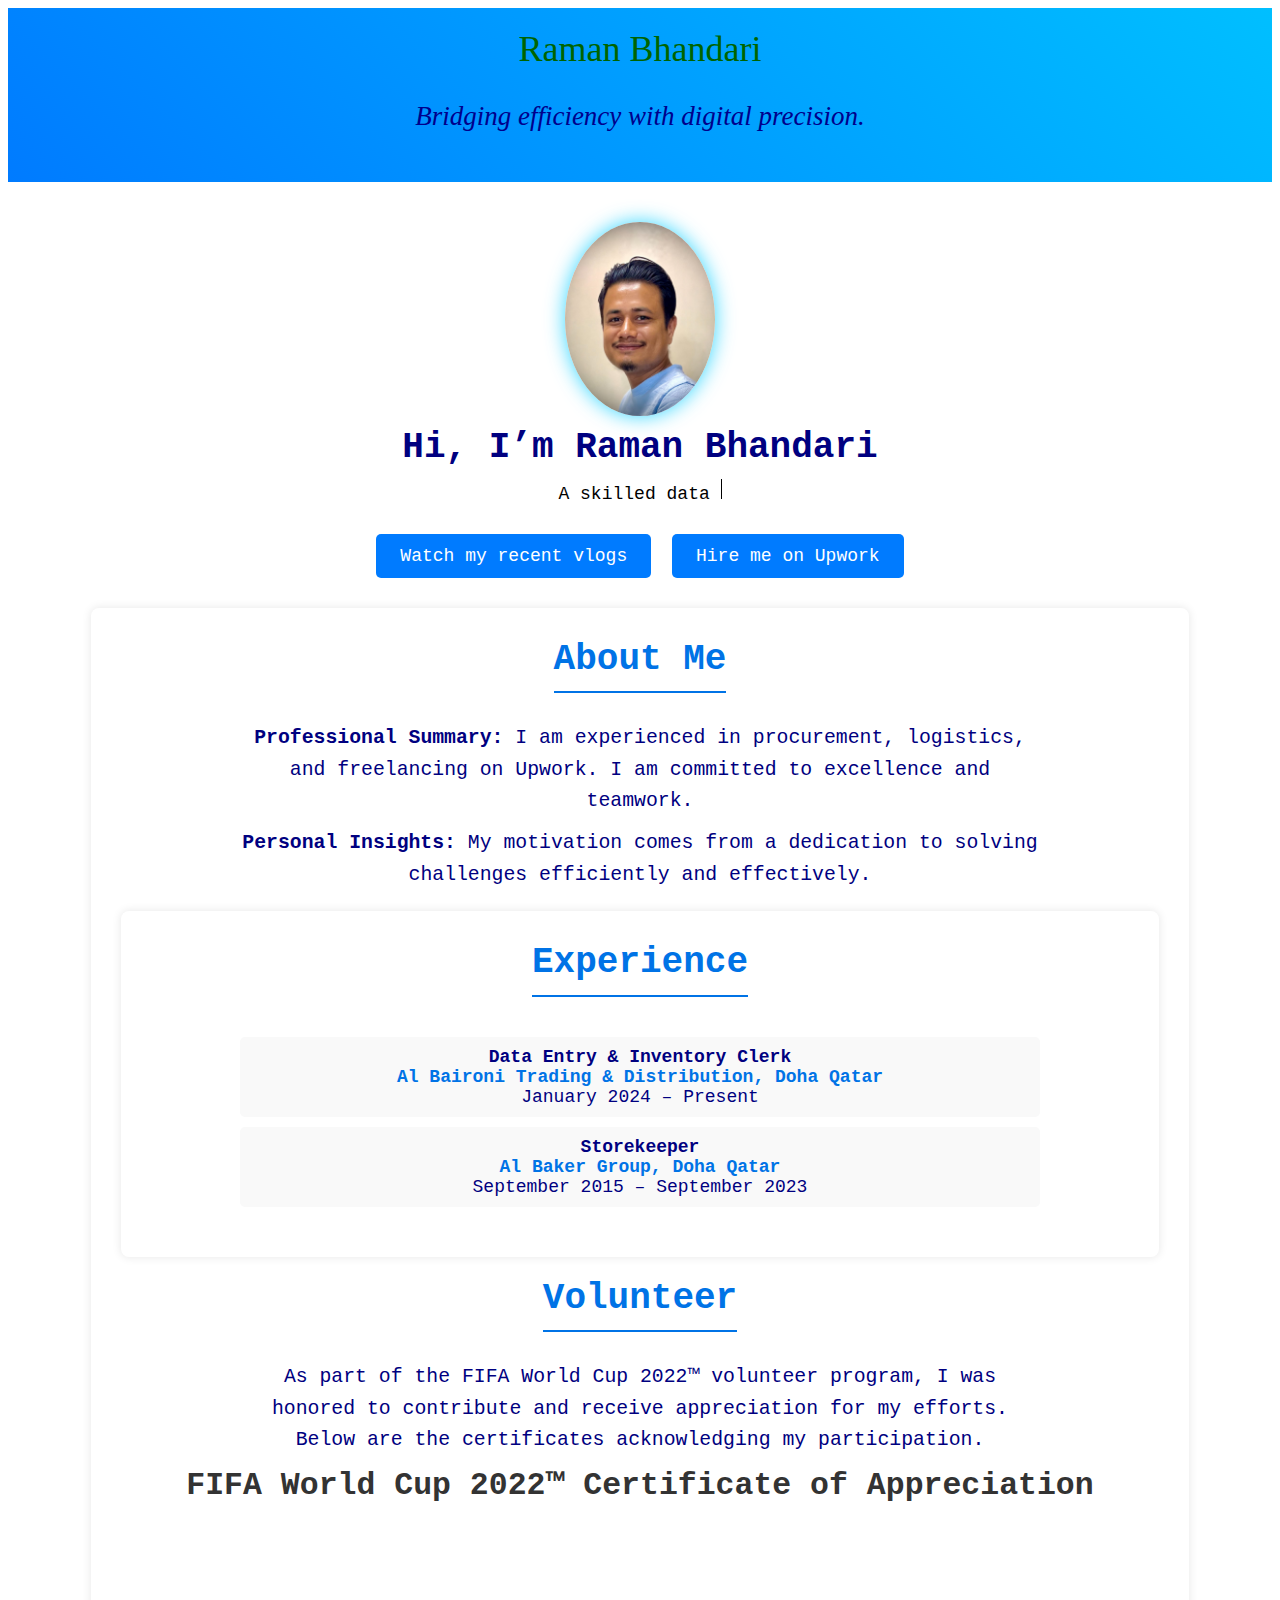
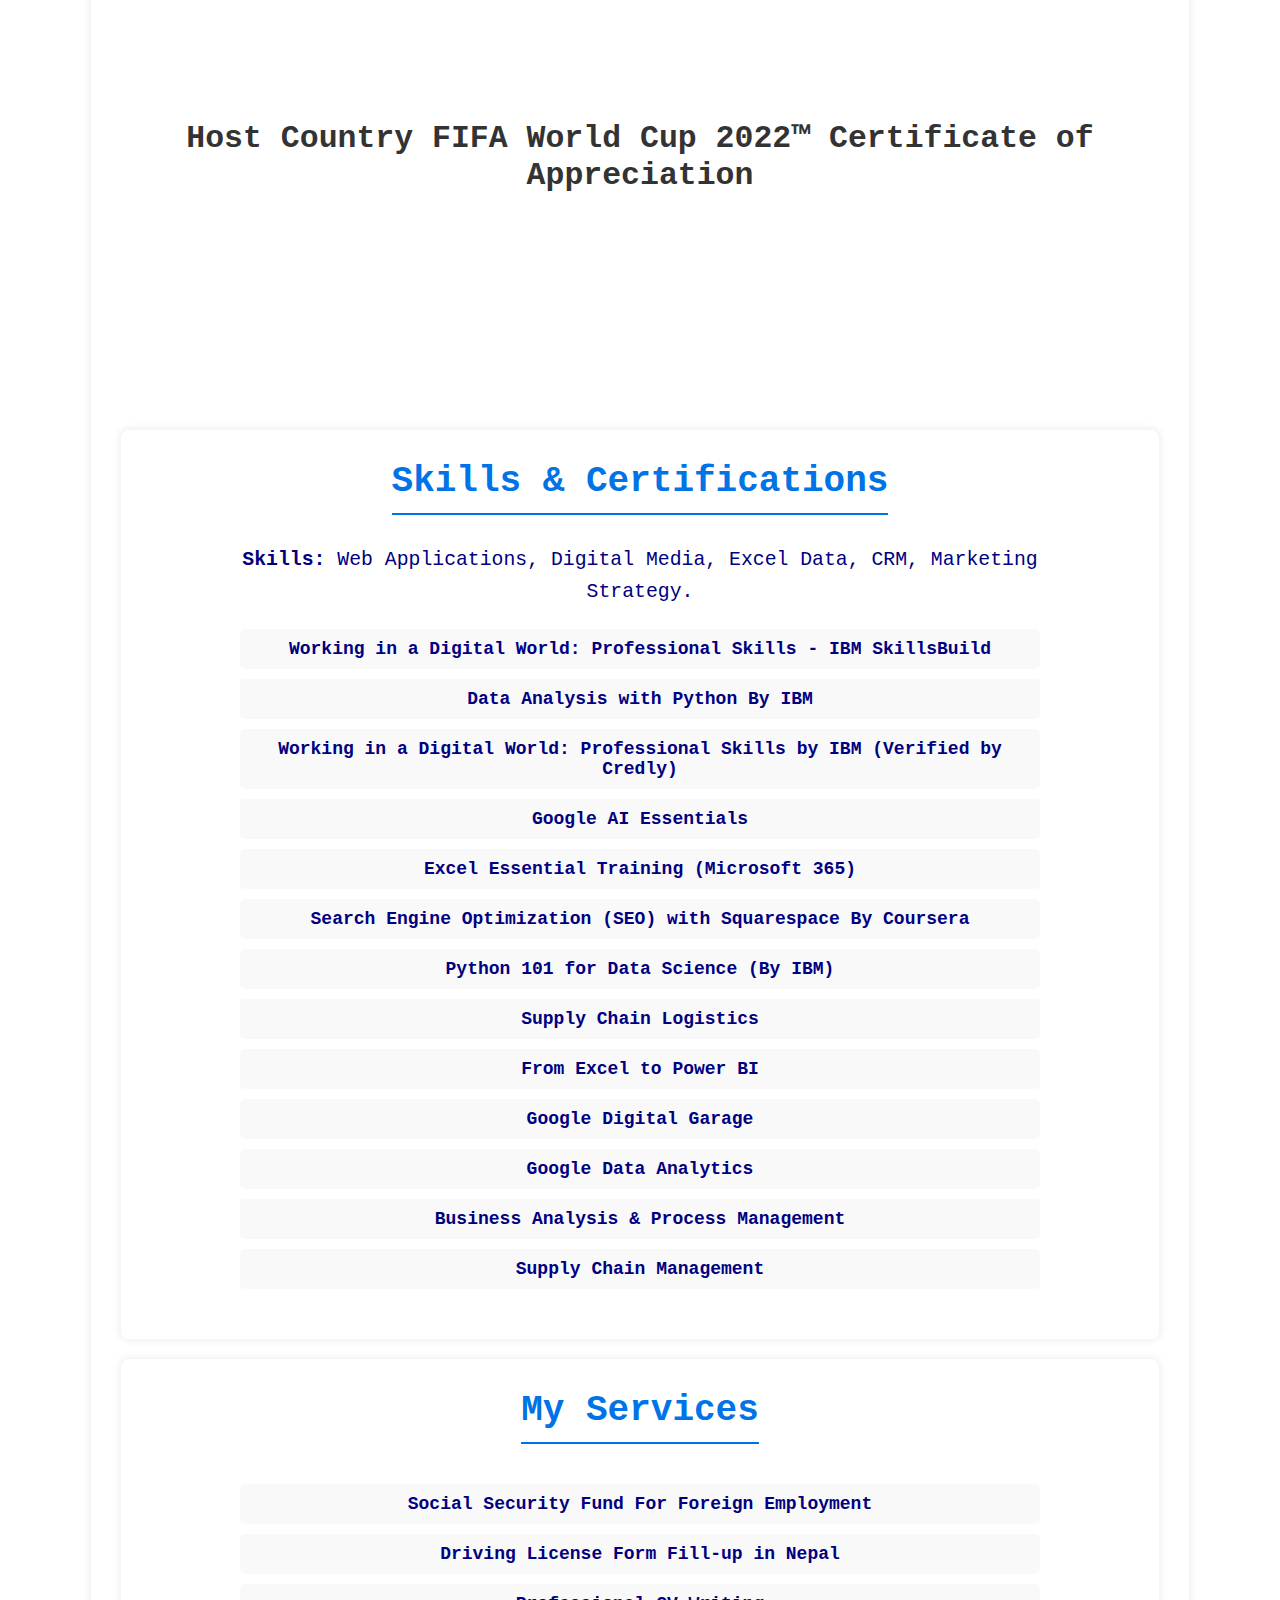
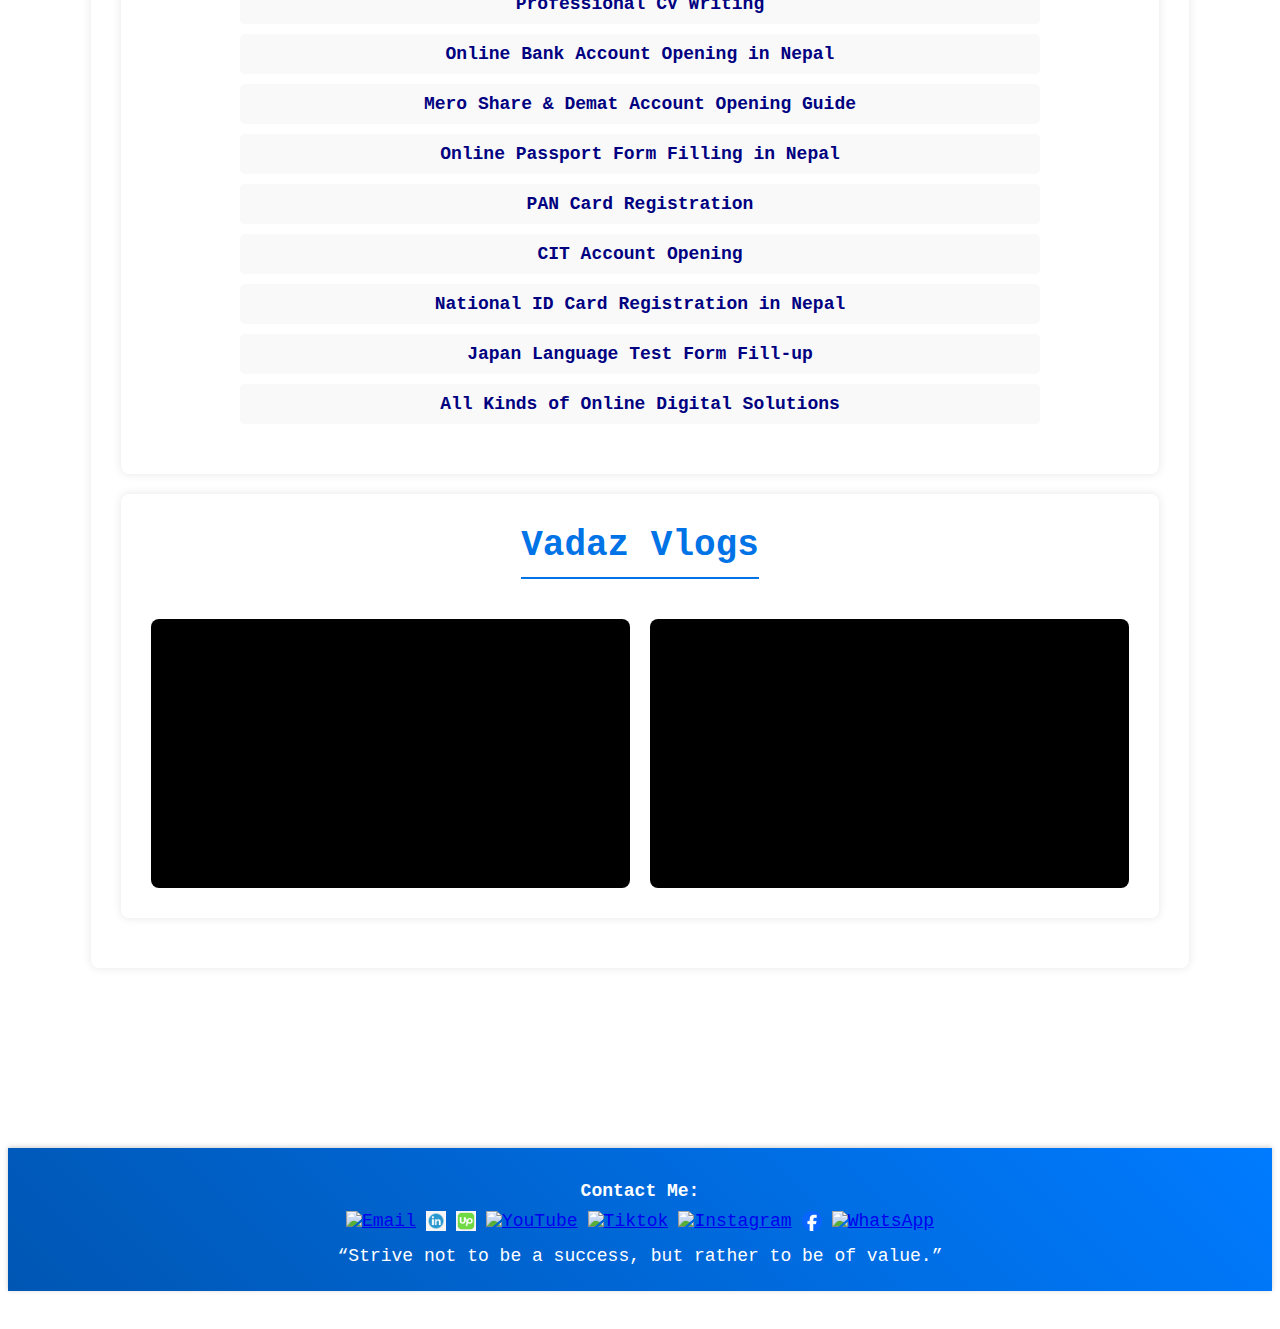
==== docs/index.html @ 3b562804 "Update index.html" ====
<!DOCTYPE html>
<html lang="en">
<head>
    <meta charset="UTF-8">
    <meta name="viewport" content="width=device-width, initial-scale=0.5">
    <meta name="description" content="Raman Bhandari - Inventory Strategist and Data Entry Specialist with a passion for digital solutions.">
    <title>Raman Bhandari - Inventory Strategist</title>
   <link rel="icon" href="assets/raman.icon.jpg" type="image/x-icon">
    <link rel="stylesheet" href="assets/styles.css">
    <script src="assets/script.js"></script>
</head>
<body>
    <header>
        <div class="container">
           <h1 class="name" style="font-weight: normal; color: darkgreen; font-family: 'Times New Roman', sans-serif;">Raman Bhandari</h1>
            <p class="quote" style="color: darkblue; font-family: 'Times New Roman', Times, serif;">Bridging efficiency with digital precision.</p>
        </div>
    </header>
 <main class="container">
        <section class="home">
            <img src="assets/profile.jpg" alt="Portrait of Raman Bhandari" class="profile-img">
            <h1 id="raman">Hi, I’m Raman Bhandari</h1>
            <div id="typewriter"></div>
            <div class="button-group">
                <a href="#portfolio" class="button">Watch my recent vlogs</a>
                <a href="https://bit.ly/4gq7GWO" class="button" target="_blank" rel="noopener">Hire me on Upwork</a>
            </div>
        <section class="section" id="about">
            <h2>About Me</h2>
            <p><strong>Professional Summary:</strong> I am experienced in procurement, logistics, and freelancing on Upwork. I am committed to excellence and teamwork.</p>
            <p><strong>Personal Insights:</strong> My motivation comes from a dedication to solving challenges efficiently and effectively.</p>
             <section class="section" id="experience">
            <h2>Experience</h2>
            <ul>
                <li><strong>Data Entry & Inventory Clerk</strong><br><a href="https://al-baironi.com/" target="_blank">Al Baironi Trading & Distribution, Doha Qatar</a><br>January 2024 – Present</li>
                <li><strong>Storekeeper</strong><br><a href="https://www.albakerq.com/" target="_blank">Al Baker Group, Doha Qatar</a><br>September 2015 – September 2023</li>
            </ul>
        </section>

        <section id="volunteer">
            <h2>Volunteer</h2>
            <p>As part of the FIFA World Cup 2022™ volunteer program, I was honored to contribute and receive appreciation for my efforts. Below are the certificates acknowledging my participation.</p>
            <div class="certificates">
                <div class="certificate-viewer">
                    <h3>FIFA World Cup 2022™ Certificate of Appreciation</h3>
                    <iframe src="assets/FIFA World Cup 2022™ Certificate of Appreciation.pdf" width="100%" height="200px" style="border: none;"></iframe>
                </div>
                <div class="certificate-viewer">
                    <h3>Host Country FIFA World Cup 2022™ Certificate of Appreciation</h3>
                    <iframe src="assets/Host Country FIFA World Cup 2022™ Certificate of Appreciation.pdf" width="100%" height="200px" style="border: none;"></iframe>
            </div>
        </section>
        <section class="section" id="skills">
            <h2>Skills & Certifications</h2>
            <p><strong>Skills:</strong> Web Applications, Digital Media, Excel Data, CRM, Marketing Strategy.</p>
            <ul class="certificates-list">
                <li><a href="https://skills.yourlearning.ibm.com/certificate/PLAN-C4FCC67D3E76" target="_blank" rel="noopener">Working in a Digital World: Professional Skills - IBM SkillsBuild</a></li>
                <li><a href="https://courses.skillsbuild.skillsnetwork.site/certificates/3c18711470814c899e53fecc716b5c47?fbclid=IwY2xjawHIzd1leHRuA2FlbQIxMAABHdZjns2aFFli1ELiZS3kATFfapCCGruYZUzGXnRzSK2lvYHRwYmUqdwmbg_aem_70t7BwE8q11MYRzQdCENRQ" target="_blank" rel="noopener">Data Analysis with Python By IBM</a></li>
               <li><a href="https://www.credly.com/badges/824fbf0b-efb5-436a-85fb-44828a47993e/public_url" target="_blank">Working in a Digital World: Professional Skills by IBM (Verified by Credly)</a></li>
               <div data-iframe-width="150" data-iframe-height="270" data-share-badge-id="824fbf0b-efb5-436a-85fb-44828a47993e" data-share-badge-host="https://www.credly.com"></div>
<script type="text/javascript" async src="//cdn.credly.com/assets/utilities/embed.js"></script>
                <li><a href="https://www.credly.com/badges/0048adac-2913-4e9c-a311-ab484a1c0583/linked_in?t=skiqy3" target="_blank">Google AI Essentials</a></li>
                <div data-iframe-width="150" data-iframe-height="270" data-share-badge-id="0048adac-2913-4e9c-a311-ab484a1c0583" data-share-badge-host="https://www.credly.com"></div>
<script type="text/javascript" async src="//cdn.credly.com/assets/utilities/embed.js"></script>
                <li><a href="https://www.linkedin.com/learning/certificates/eba7afe8e313dcf06b189b6545b4f7c8c3e3ed3c19ea8b44bf32a29d365d299d" target="_blank">Excel Essential Training (Microsoft 365)</a></li>
                <li><a href="https://coursera.org/share/f7e0bd8f2420ab50608d5b5ec966db00" target="_blank">Search Engine Optimization (SEO) with Squarespace By Coursera</a></li>
                <li><a href="https://courses.cognitiveclass.ai/certificates/d0b0da8019c240e0860c4ca241dfef8a" target="_blank">Python 101 for Data Science (By IBM)</a></li>
                <li><a href="https://www.coursera.org/account/accomplishments/verify/TQL5RXYRDZRA?utm_source=ios&utm_medium=certificate&utm_content=cert_image&utm_campaign=sharing_cta&utm_product=course" target="_blank">Supply Chain Logistics</a></li>
                <li><a href="https://www.coursera.org/learn/from-excel-to-power-bi" target="_blank">From Excel to Power BI</a></li>
               <li><a href="https://learndigital.withgoogle.com/digitalgarage" target="_blank" rel="noopener">Google Digital Garage</a></li>
                 <li><a href="https://www.coursera.org/account/accomplishments/verify/R8FBUSIQFUZ" target="_blank">Google Data Analytics</a></li>
                <li><a href="https://www.coursera.org/account/accomplishments/verify/PGUSLGBAMDRK?utm_source=ios&utm_medium=certificate&utm_content=cert_image&utm_campaign=sharing_cta&utm_product=course" target="_blank">Business Analysis & Process Management</a></li>
                <li><a href="https://www.mygreatlearning.com/certificate/TCRMKVLC" target="_blank" rel="noopener">Supply Chain Management</a></li>
            </ul>
        </section>
<section class="section" id="service">
    <h2>My Services</h2>
    <ul>
        <li><a href="https://www.ssf.gov.np/" target="_blank">Social Security Fund For Foreign Employment</a></li>
        <li><a href="https://applydl.dotm.gov.np/" target="_blank">Driving License Form Fill-up in Nepal</a></li>
        <li><a href="https://wa.me/9779810430546" target="_blank">Professional CV Writing</a></li>
        <li><a href="https://www.nrb.org.np/" target="_blank">Online Bank Account Opening in Nepal</a></li>
        <li><a href="https://meroshare.cdsc.com.np/" target="_blank">Mero Share & Demat Account Opening Guide</a></li>
        <li><a href="https://emrtds.nepalpassport.gov.np/" target="_blank">Online Passport Form Filling in Nepal</a></li>
        <li><a href="https://ird.gov.np/" target="_blank">PAN Card Registration</a></li>
        <li><a href="https://https://www.nlk.org.np/" target="_blank">CIT Account Opening</a></li>
        <li><a href="https://nidmc.gov.np/" target="_blank">National ID Card Registration in Nepal</a></li>
        <li><a href="https://www.jlpt.jp/" target="_blank">Japan Language Test Form Fill-up</a></li>
        <li><a href="https://wa.me/9779810430546" target="_blank">All Kinds of Online Digital Solutions</a></li>
    </ul>
</section>
      <section class="section" id="portfolio">
            <h2>Vadaz Vlogs</h2>
            <div class="video-gallery">
                <div class="video-item">
                    <iframe src="https://www.youtube.com/embed/Bza1q-FDaY8?si=ZsiBfNaP1gGDbHPq" frameborder="0" allow="accelerometer; autoplay; clipboard-write; encrypted-media; gyroscope; picture-in-picture" allowfullscreen></iframe>
                </div>
                <div class="video-item">
                    <iframe src="https://www.youtube.com/embed/8hluq_FDPyc?si=7RpQuxFVX7-07Rdc" frameborder="0" allow="accelerometer; autoplay; clipboard-write; encrypted-media; gyroscope; picture-in-picture" allowfullscreen></iframe>
                </div>
            </div>
        </section>

    </main>

    <footer class="footer">
        <div class="container">
            <div class="footer-content">
                <p class="contact-me">Contact Me:</p>
                <div class="footer-social">
                    <a href="mailto:ramanbhandari7@outlook.com" rel="noopener"><img src="assets/email.png" alt="Email" class="social-icon"></a>
                    <a href="https://www.linkedin.com/in/raman-bhandari-942554247/" target="_blank" rel="noopener"><img src="assets/linkedin.png" alt="LinkedIn" class="social-icon"></a>
                    <a href="https://bit.ly/4gq7GWO" target="_blank" rel="noopener"><img src="assets/upwork.png" alt="Upwork" class="social-icon"></a>
                    <a href="https://www.youtube.com/c/VADAZVLOGS" target="_blank" rel="noopener"><img src="assets/youtube.png" alt="YouTube" class="social-icon"></a>
                    <a href="https://www.tiktok.com/@ramanbhandari007" target="_blank" rel="noopener"><img src="assets/tiktok.png" alt="Tiktok" class="social-icon"></a>
                    <a href="https://www.instagram.com/ramanbhandari1991?igsh=OTJwOXNiMTQxaW1k" target="_blank" rel="noopener"><img src="assets/instagram.png" alt="Instagram" class="social-icon"></a>
                    <a href="https://www.facebook.com/ramanbhandari07" target="_blank" rel="noopener"><img src="assets/facebook.png" alt="Facebook" class="social-icon"></a>
                    <a href="https://wa.me/9810430546" target="_blank" rel="noopener"><img src="assets/whatsapp.png" alt="WhatsApp" class="social-icon"></a>
                </div>
            </div>
            <p class="footer-quote">“Strive not to be a success, but rather to be of value.”</p>
        </div>
    </footer>

    <script src="assets/scripts.js" defer></script>
</body>

</html>
---- docs/assets/styles.css ----
/* Base and Global Styles */
html {
    font-size: 18px; /* Base font size */
    box-sizing: border-box;
}

*, *::before, *::after {
    box-sizing: inherit;
}

p.animate-paragraph {
    color: black;
}


/* General Heading Styles */
.quote {
    font-family: monospace, cursive; /* Elegant font for quotes */
    font-size: 1.5em; /* Larger font size for emphasis */
    font-style: italic; /* Italicize for a classic quote look */
    color: whitesmoke; /* Dark grey color for readability */
    text-align: center; /* Center the text */
    margin: 20px auto; /* Add space around and center the paragraph */
    padding: 10px; /* Add padding for spacing */
    border-radius: 5px; /* Rounded corners */
    max-width: 600px; /* Limit width to maintain readability */
}


#about p,
#service li a,
#skills p, ul.certificates-list li a,
#experience ul li
{
    color: navy;
}


h2, p {
    font-family: monospace, cursive;


/* Base and Global Styles */
html {
    font-size: 18px; /* Base font size */
    box-sizing: border-box;
}

*, *::before, *::after {
    box-sizing: inherit;
}
}

h1, h2, h3, h4, h5, h6 {
    margin: 0;
    padding: 0;
    font-weight: bold;
    line-height: 1.2;
}

/* Specific Heading Styles for the Sections */
#raman {
    color: navy;
    font-family: monospace, "Comic Sans", cursive;
    text-align: center;
    font-size: 36px;
    font-weight: bold;
    /* text-shadow: 3px 3px 6px rgba(0, 0, 0, 0.3); */
    animation: bounceIn 1s ease-out, fadeIn 2s ease-in;
}

@keyframes bounceIn {
    0% {
        transform: scale(0.3);
        opacity: 0;
    }
    50% {
        transform: scale(1.05);
        opacity: 1;
    }
    100% {
        transform: scale(1);
        opacity: 1;
    }
}

@keyframes fadeIn {
    from {
        opacity: 0;
    }
    to {
        opacity: 1;
    }
}

h2 {
    font-size: 2em; /* Size for section headings */
    color: #0073e6; /* Accent color for section headings */
    margin-bottom: 15px; /* Space below the heading */
    border-bottom: 2px solid #0073e6; /* Bottom border for a visual divider */
    padding-bottom: 10px; /* Padding below the heading */
    display: inline-block; /* Inline-block to respect padding and border */
}

h3 {
    font-size: 1.75em; /* Size for sub-sections or important sub-headings */
    color: #333; /* Consistent color with h1 for important sub-headings */
    margin-bottom: 10px; /* Space below the heading */
}

h4 {
    font-size: 1.5em; /* Size for lower-level headings */
    color: #666; /* Slightly lighter color for lower-level headings */
    margin-bottom: 10px; /* Space below the heading */
}

h5 {
    font-size: 1.25em; /* Size for even lower-level headings */
    color: #999; /* Lighter color for less emphasis */
    margin-bottom: 10px; /* Space below the heading */
}

h6 {
    font-size: 1em; /* Size for the smallest headings */
    color: #ccc; /* Very light color for the smallest headings */
    margin-bottom: 10px; /* Space below the heading */
}

/* Responsive Adjustments */
@media (max-width: 768px) {
    h1 {
        font-size: 2em; /* Smaller size for main headings on mobile */
    }

    h2 {
        font-size: 1.75em; /* Adjust size for section headings on mobile */
    }

    h3 {
        font-size: 1.5em; /* Adjust size for sub-sections on mobile */
    }

    h4 {
        font-size: 1.25em; /* Adjust size for lower-level headings on mobile */
    }

    h5, h6 {
        font-size: 1em; /* Keep size consistent for smaller headings on mobile */
    }
}


/* Body should have a minimum height of 100vh */
body {
    display: flex;
    flex-direction: column;
    min-height: 100vh; /* Make sure the body takes up the full view height */
    font-family: monospace, "Comic Sans", cursive;
}

/* Main content should grow to take available space */
main {
    flex-grow: 1; /* Allow the main content to take up available space */
    padding-bottom: 120px; /* Padding for footer height */
}

/* Header */
header {
    background: linear-gradient(45deg, #007bff, #00bfff);
    color: white;
    padding: 20px;
    text-align: center;
}

/* Container */
.container {
    width: 90%;
    max-width: 1200px;
    margin: 0 auto;
    overflow: hidden;
}

/* Home Section */
.home {
    text-align: center;
    padding: 40px 20px;
}

.home img {
    width: 150px;
    border-radius: 50%;
    margin: 0 auto;
    display: block;
    position: relative; /* Ensure the glowing effect is positioned relative to the image */
    z-index: 1; /* Make sure the image is above the glowing effect */
    background: linear-gradient(0deg, rgba(0, 204, 255, 0.3), rgba(0, 204, 255, 0) 70%);
    box-shadow: 0 0 20px rgba(0, 204, 255, 0.8); /* Glowing shadow */
    transition: box-shadow 0.3s ease, transform 0.3s ease; /* Smooth transition for the glow effect */
}

/* Optional: Enhance the glow effect on hover */
.home img:hover {
    box-shadow: 0 0 30px rgba(0, 204, 255, 1); /* Increase the shadow intensity on hover */
    transform: scale(1.05); /* Slightly scale up the image on hover */
}

.home h1 {
    font-size: 2.5em;
    margin: 10px 0;
}

.home p {
    font-size: 1.2em;
}

.button-group {
    margin-top: 20px;
}

.button {
    display: inline-block;
    margin: 10px 5px;
    padding: 12px 24px;
    background: #007bff;
    color: white;
    text-decoration: none;
    border-radius: 5px;
    font-size: 1em;
    transition: background 0.3s;
}

.button:hover {
    background: #0056b3;
}

/* General Section Styling */
.section {
    background: white;
    padding: 30px;
    margin: 20px 0;
    border-radius: 8px;
    box-shadow: 0 0 10px rgba(0, 0, 0, 0.1);
    transition: transform 0.3s, box-shadow 0.3s;
    text-align: center; /* Center-align text within the section */
}

.section:hover {
    transform: scale(1.03);
    box-shadow: 0 0 15px rgba(0, 0, 0, 0.2);
}

.section h2 {
    font-size: 2em; /* Adjust the font size of section headings */
    margin-bottom: 20px; /* Add space below the heading */
}

.section p {
    color:  #000080;
    font-size: 1.1em; /* Adjust the size of paragraph text */
    line-height: 1.6; /* Increase line-height for readability */
    margin: 10px 0; /* Add space between paragraphs */
    max-width: 800px; /* Limit the width of paragraphs */
    margin-left: auto; /* Center horizontally */
    margin-right: auto; /* Center horizontally */
}

.section ul {
    color:  #000080;
    list-style: none; /* Remove default list styling */
    padding: 0; /* Remove padding */
    margin: 20px auto; /* Center the list horizontally */
    max-width: 800px; /* Limit the width of the list */
}

.section li {
    color:  #000080;
    margin-bottom: 10px; /* Add space between list items */
    padding: 10px; /* Add padding inside list items */
    border-radius: 5px; /* Round the corners of list items */
    background-color: #f9f9f9; /* Light background color for list items */
    transition: background-color 0.3s, transform 0.3s; /* Smooth transition for hover effects */
}

.section li:hover {
    background-color: #e0e0e0; /* Darker background on hover */
    transform: scale(1.02); /* Slightly scale up on hover */
}

.section a {
    color: #0073e6; /* Link color */
    text-decoration: none; /* Remove underline from links */
    font-weight: bold; /* Make link text bold */
    transition: color 0.3s, text-decoration 0.3s; /* Smooth transition for hover effects */
}

.section a:hover {
    color: #0056b3; /* Change text color on hover */
    text-decoration: underline; /* Underline text on hover */
}

/* Responsive Adjustments */
@media (max-width: 768px) {
    .section {
        padding: 20px; /* Adjust padding for smaller screens */
    }

    .section h2 {
        font-size: 1.5em; /* Adjust heading size for smaller screens */
    }

    .section p {
        font-size: 1em; /* Adjust paragraph text size for smaller screens */
    }
}


/* Experience */
.experience ul {
    list-style-type: none;
    padding: 0;
}

.experience li {
    margin-bottom: 10px;
}

/* Lists */
ul {
    list-style: none;
    padding: 0;
    margin: 0;
}

li {
    margin-bottom: 10px;
}

main {
    padding-bottom: 120px; /* Adjust this value as needed */
}

/* Footer */
/* Footer Styling */
.footer {
    background: linear-gradient(45deg, #0056b3, #007bff);
    color: white;
    text-align: center;
    padding: 15px 0; /* Reduced padding for smaller height */
    width: 100%;
    box-shadow: 0 -1px 5px rgba(0, 0, 0, 0.2);
    position: relative; /* Footer sits at the bottom naturally */
    z-index: 1000;
}

/* Footer content stays centered and flexible */
.footer .container {
    max-width: 1100px;
    margin: 0 auto;
    padding: 0 20px;
}

.footer-content {
    display: flex;
    flex-direction: column;
    align-items: center;
    justify-content: center;
}

.contact-me {
    font-size: 1em;
    font-weight: bold;
    margin-bottom: 5px;
}

.footer-social {
    display: flex;
    gap: 10px;
    margin-top: 5px;
}

.footer-social a img {
    width: 20px;
    height: 20px;
    transition: transform 0.3s;
}

.footer-social a:hover img {
    transform: scale(1.1);
}

.footer-quote {
    font-size: 1em;
    margin: 10px 0;
    text-align: center;
}

/* Responsive adjustments */
@media (max-width: 768px) {
    .footer-content {
        flex-direction: column;
    }

    .footer {
        padding: 10px 0;
    }

    .footer-quote {
        font-size: 0.9em;
    }

    .footer-social a img {
        width: 18px;
        height: 18px;
    }
}

@media (max-width: 768px) {
    .video-gallery {
        grid-template-columns: repeat(auto-fill, minmax(150px, 1fr));
    }
}

/* General Styles */
.certificates-list {
    list-style-type: none; /* Remove bullet points */
    padding: 0; /* Remove default padding */
    margin: 0; /* Remove default margin */
}

.certificates-list li {
    margin: 10px 0; /* Add space between list items */
    padding: 10px; /* Add padding inside each list item */
    border-radius: 5px; /* Round the corners */
    background-color: #f9f9f9; /* Light background color */
    transition: background-color 0.3s, transform 0.3s; /* Smooth transition for hover effects */
}

.certificates-list li:hover {
    background-color: #e0e0e0; /* Darker background on hover */
    transform: scale(1.02); /* Slightly scale up on hover */
}

.certificates-list a {
    text-decoration: none; /* Remove underline from links */
    color: #333; /* Dark text color */
    font-weight: bold; /* Make link text bold */
}

.certificates-list a:hover {
    color: #0073e6; /* Change text color on hover */
    text-decoration: underline; /* Underline text on hover */
}

/* Video Gallery */
.video-gallery {
    display: grid;
    grid-template-columns: repeat(auto-fit, minmax(150px, 1fr)); /* Adjust the minmax for smaller screens */
    gap: 20px;
    justify-content: center;
    margin-top: 20px;
}

.video-item {
    position: relative;
    padding-bottom: 56.25%; /* 16:9 aspect ratio */
    height: 0;
    overflow: hidden;
    background: #000;
    border-radius: 8px;
    transition: transform 0.3s, box-shadow 0.3s;
}

.video-item:hover {
    transform: scale(1.05);
    box-shadow: 0 0 15px rgba(0, 0, 0, 0.3);
}

.video-item iframe {
    position: absolute;
    top: 0;
    left: 0;
    width: 100%;
    height: 100%;
    border: none;
}

#typewriter {
    font-family: monospace; /* Optional: For a typewriter font style */
    white-space: wrap; /* To preserve spaces and line breaks */
  }

  .cursor {
    display: inline-block;
    width: 1px; /* Adjust width to make it more visible */
    height: 20px; /* Adjust height to match the text line-height */
    background-color: black; /* Color of the cursor */
    animation: typing 4s steps(40, end), blink 0.75s step-end infinite; /* Cursor blink effect */
  }

  @keyframes blink {
    0%, 100% {
      opacity: 1; /* Cursor is visible at start and end */
    }
    50% {
      opacity: 0; /* Cursor is invisible at the midpoint */
    }
  }
/* Basic styling for the header */
header {
    width: 100%;
    position: relative;
    padding: 20px 0;
    background-color: #fff; /* You can change the background color if you like */
    text-align: center; /* Centers the content */
}

.container {
    width: 90%;
    max-width: 1200px;
    margin
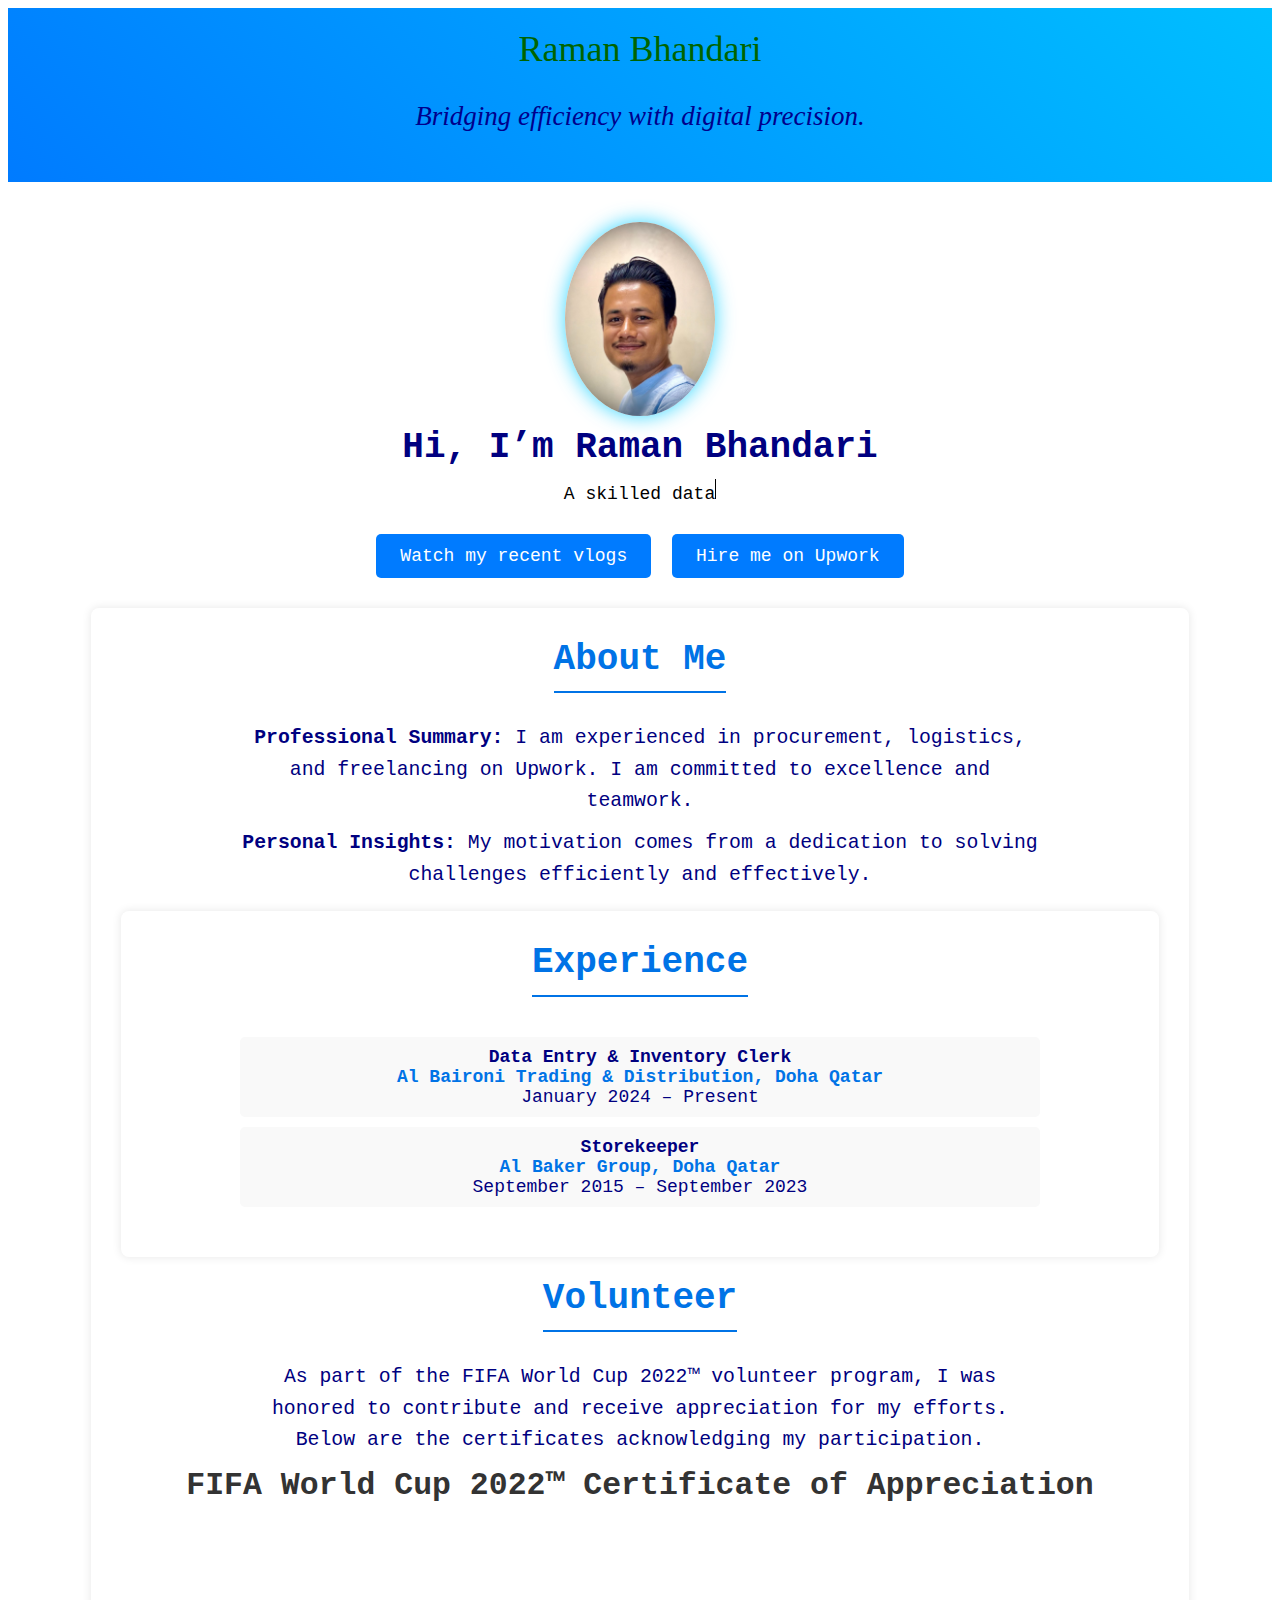
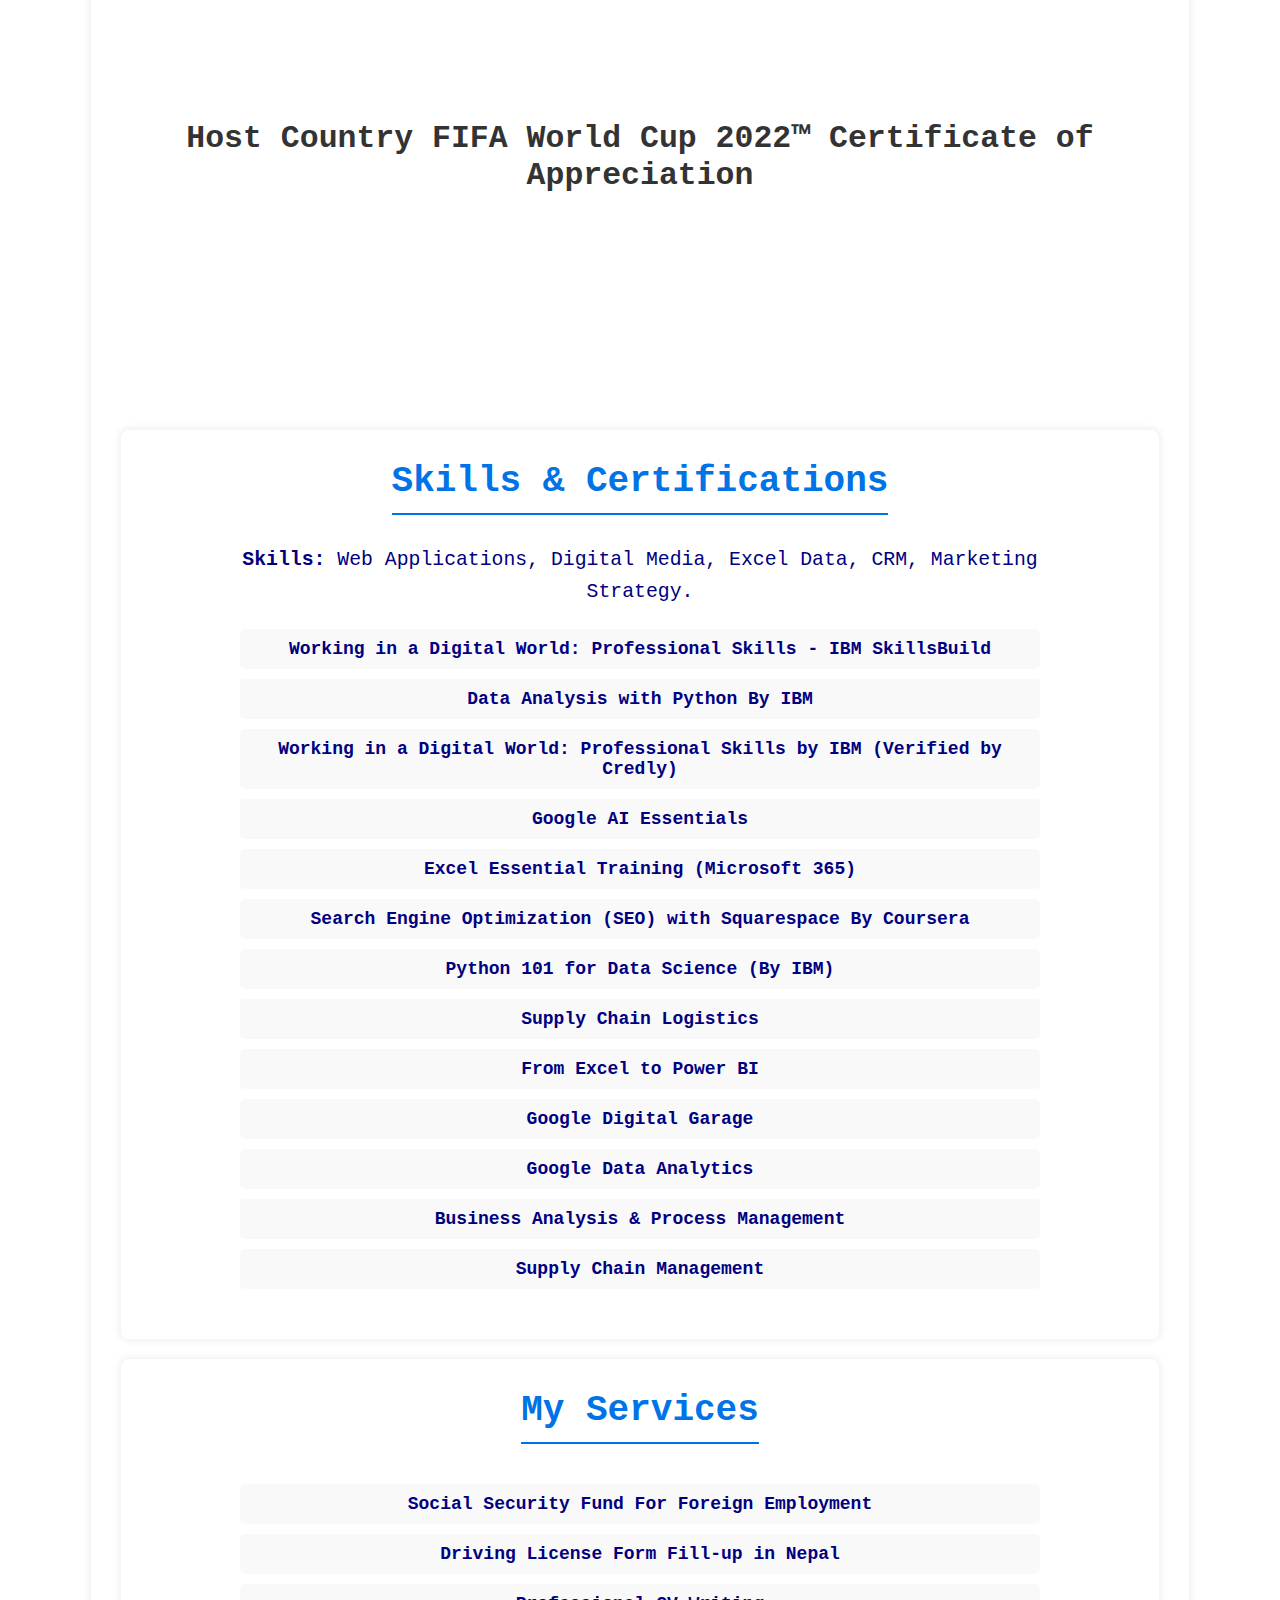
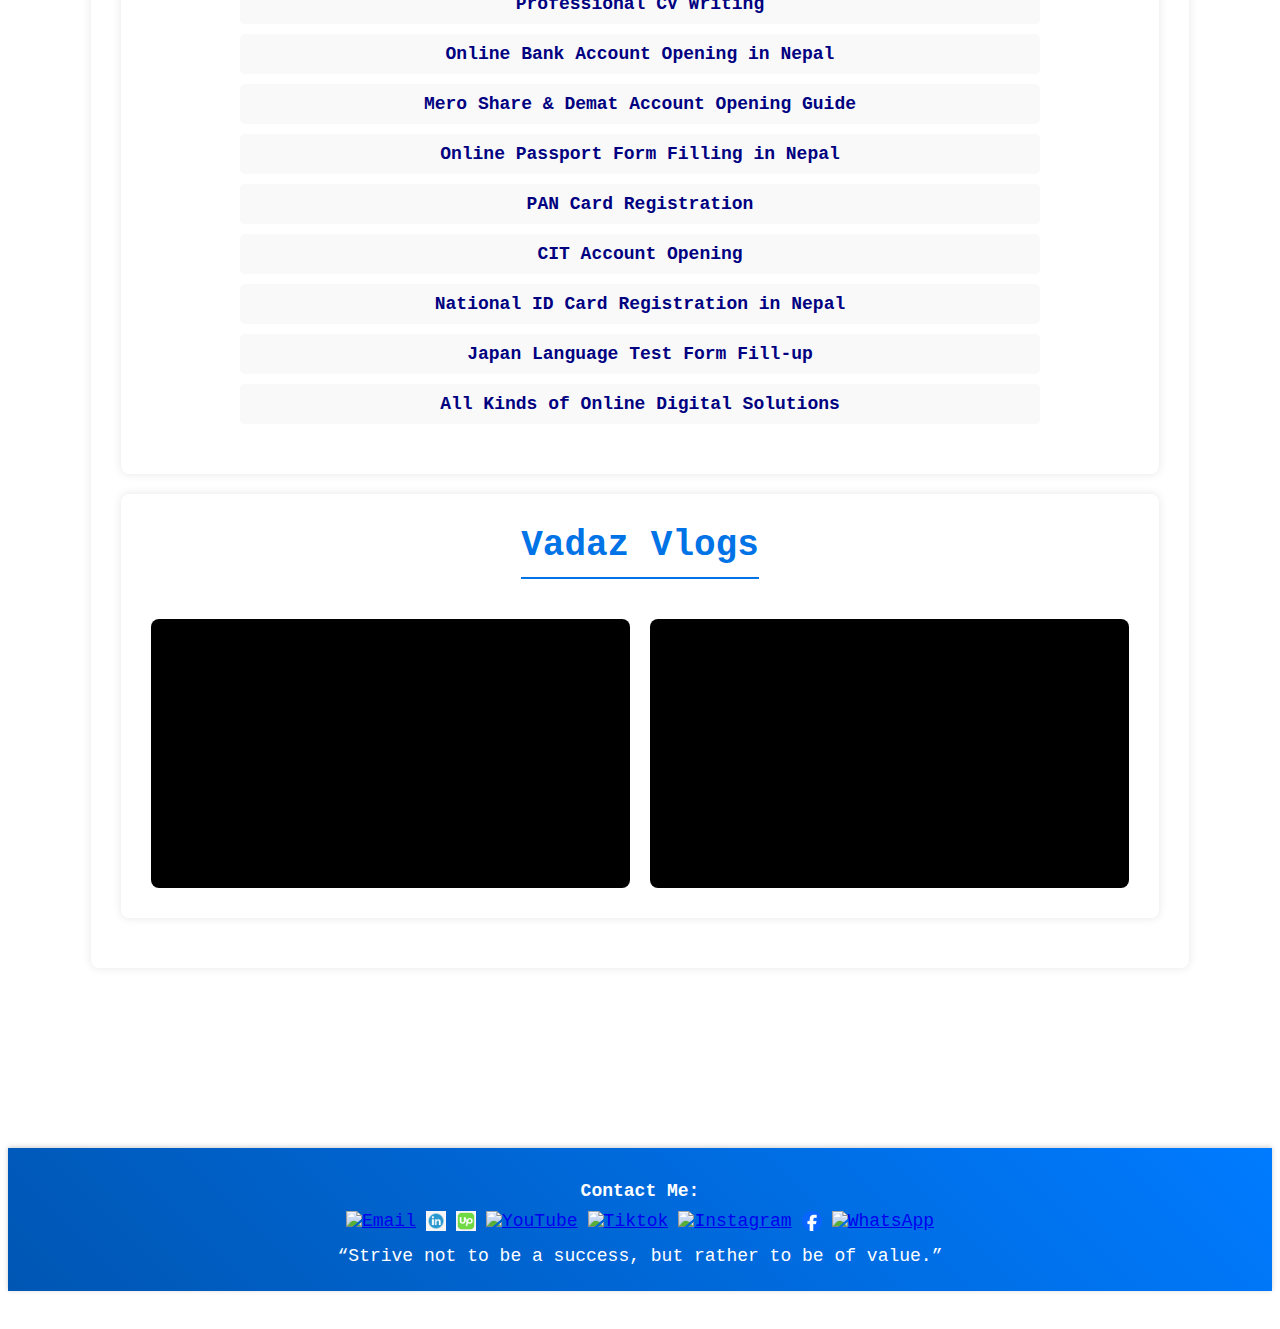
==== commit 866b1334: "Update index.html" ====
--- a/docs/index.html
+++ b/docs/index.html
@@ -5,7 +5,7 @@
     <meta name="viewport" content="width=device-width, initial-scale=0.5">
     <meta name="description" content="Raman Bhandari - Inventory Strategist and Data Entry Specialist with a passion for digital solutions.">
     <title>Raman Bhandari - Inventory Strategist</title>
-   <link rel="icon" href="assets/raman.icon.jpg" type="image/x-icon">
+   <link rel="icon" href="docs/assets/rmn.ico.jpg" type="image/jpg">
     <link rel="stylesheet" href="assets/styles.css">
     <script src="assets/script.js"></script>
 </head>
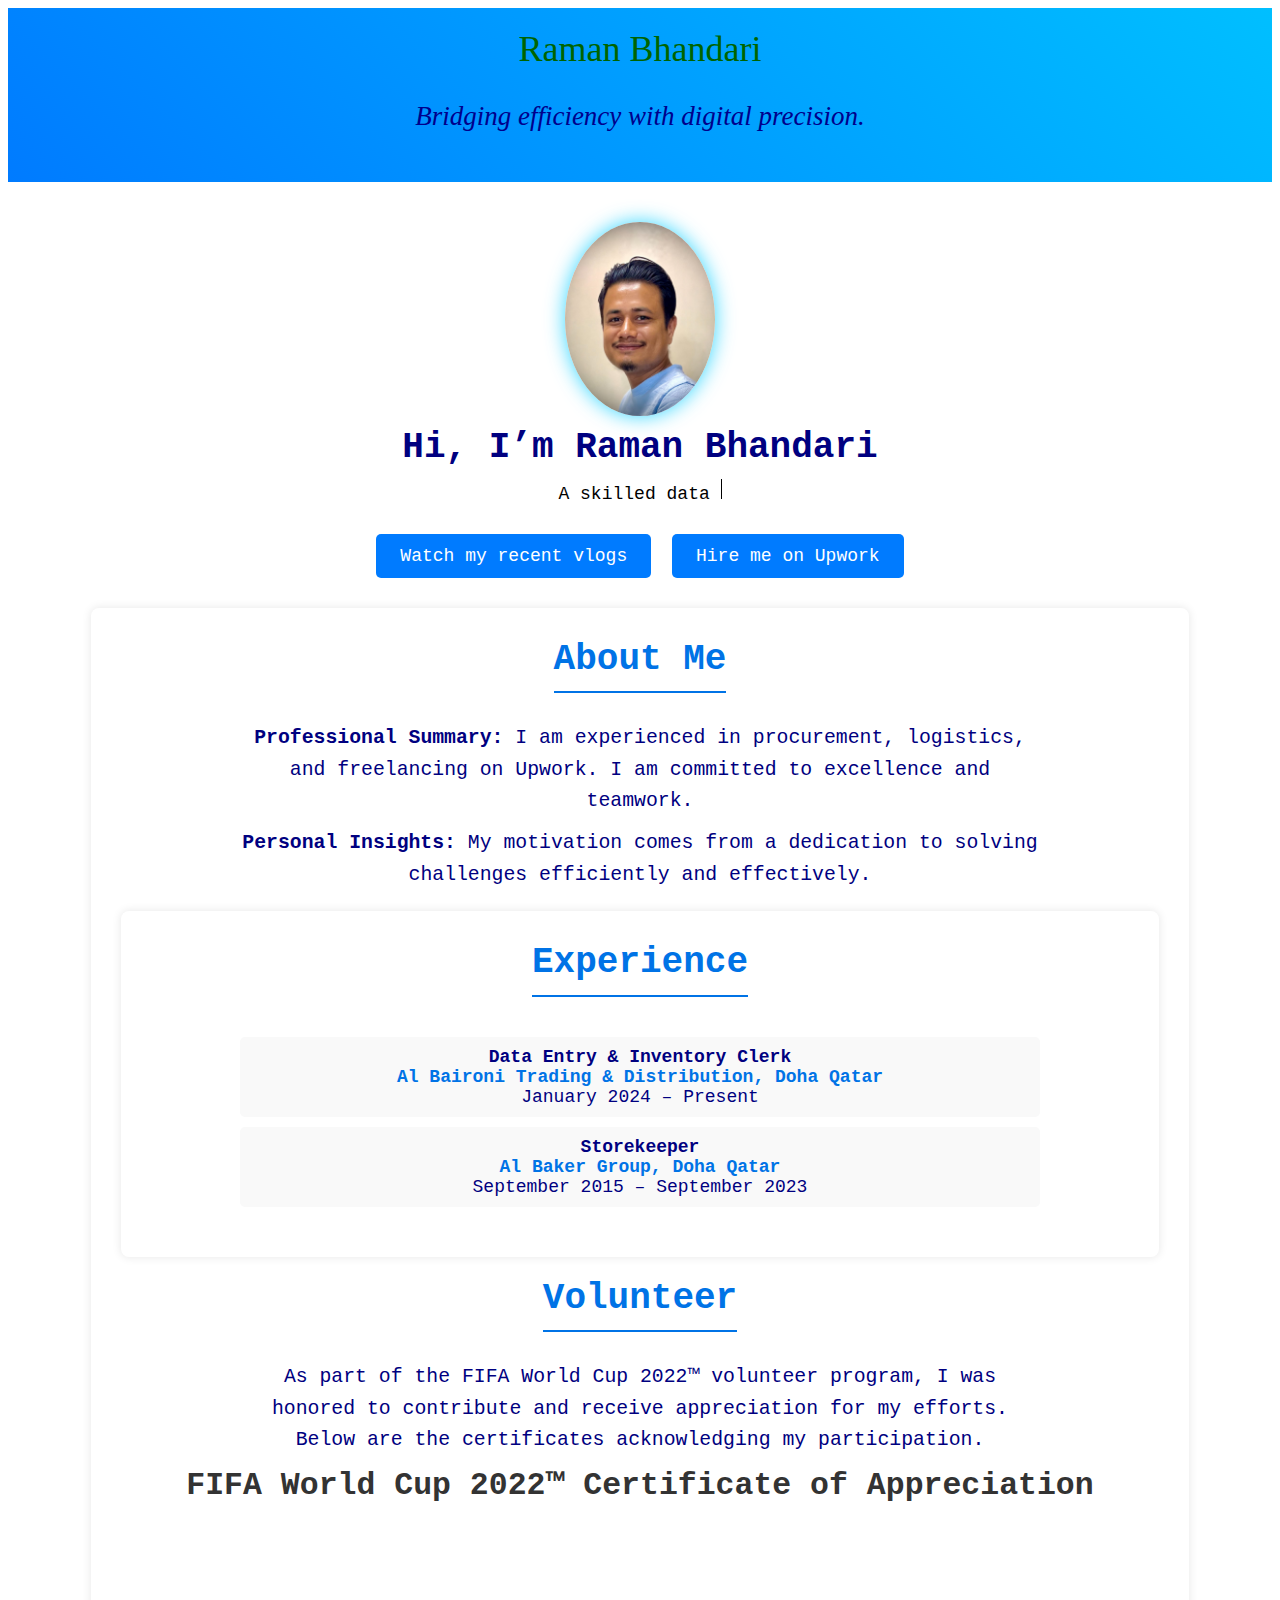
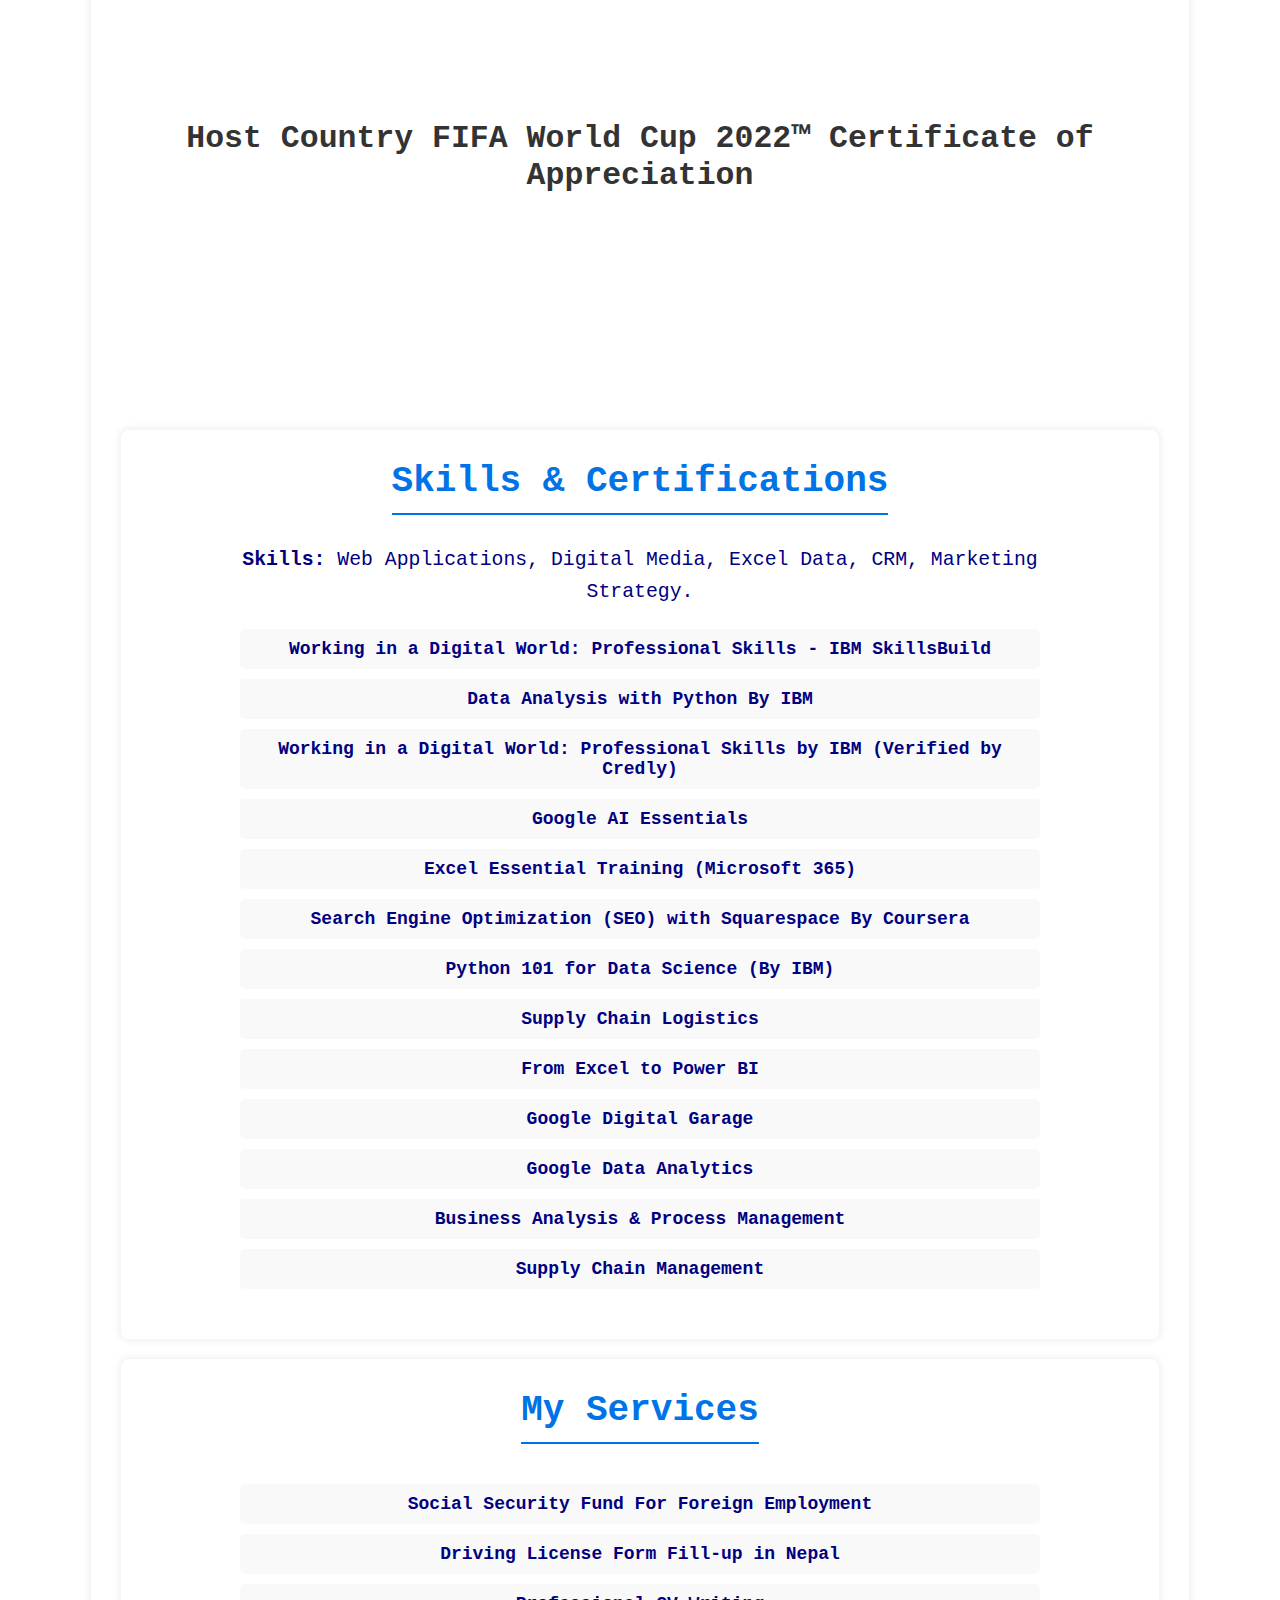
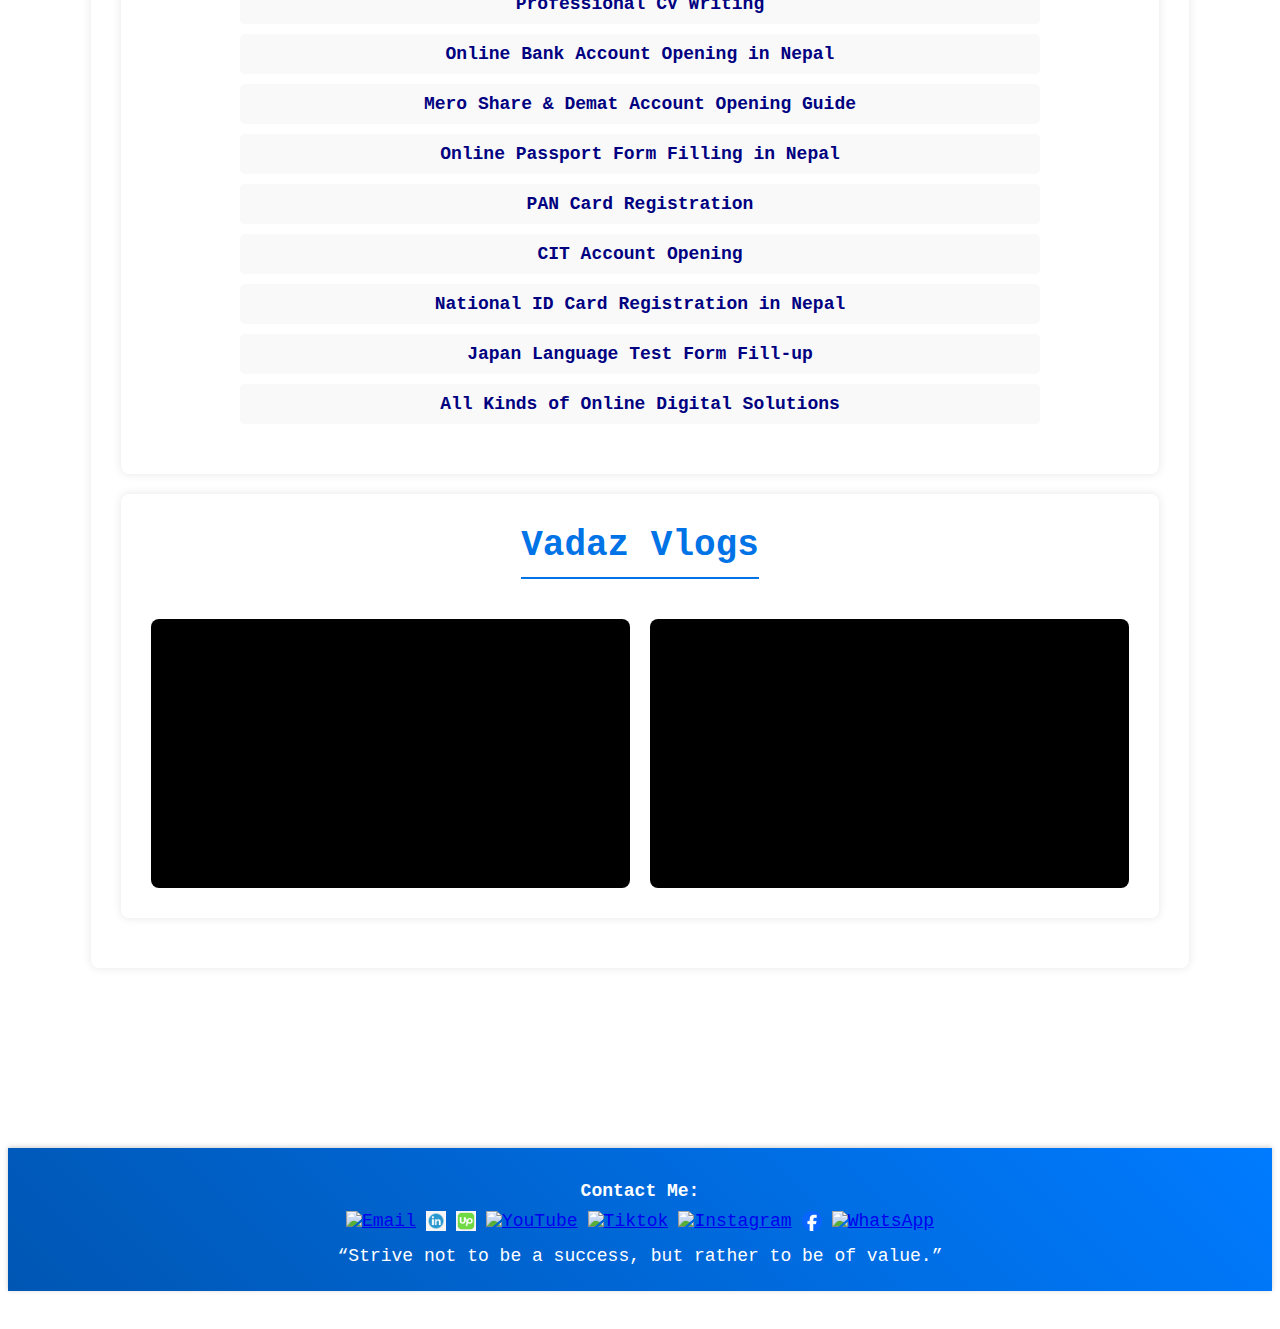
==== commit cf0a1dd0: "Update index.html" ====
--- a/docs/index.html
+++ b/docs/index.html
@@ -5,7 +5,7 @@
     <meta name="viewport" content="width=device-width, initial-scale=0.5">
     <meta name="description" content="Raman Bhandari - Inventory Strategist and Data Entry Specialist with a passion for digital solutions.">
     <title>Raman Bhandari - Inventory Strategist</title>
-   <link rel="icon" href="docs/assets/rmn.ico.jpg" type="image/jpg">
+   <link rel="icon" href="docs/assets/rmn.ico.jpg" type="image/x-icon">
     <link rel="stylesheet" href="assets/styles.css">
     <script src="assets/script.js"></script>
 </head>
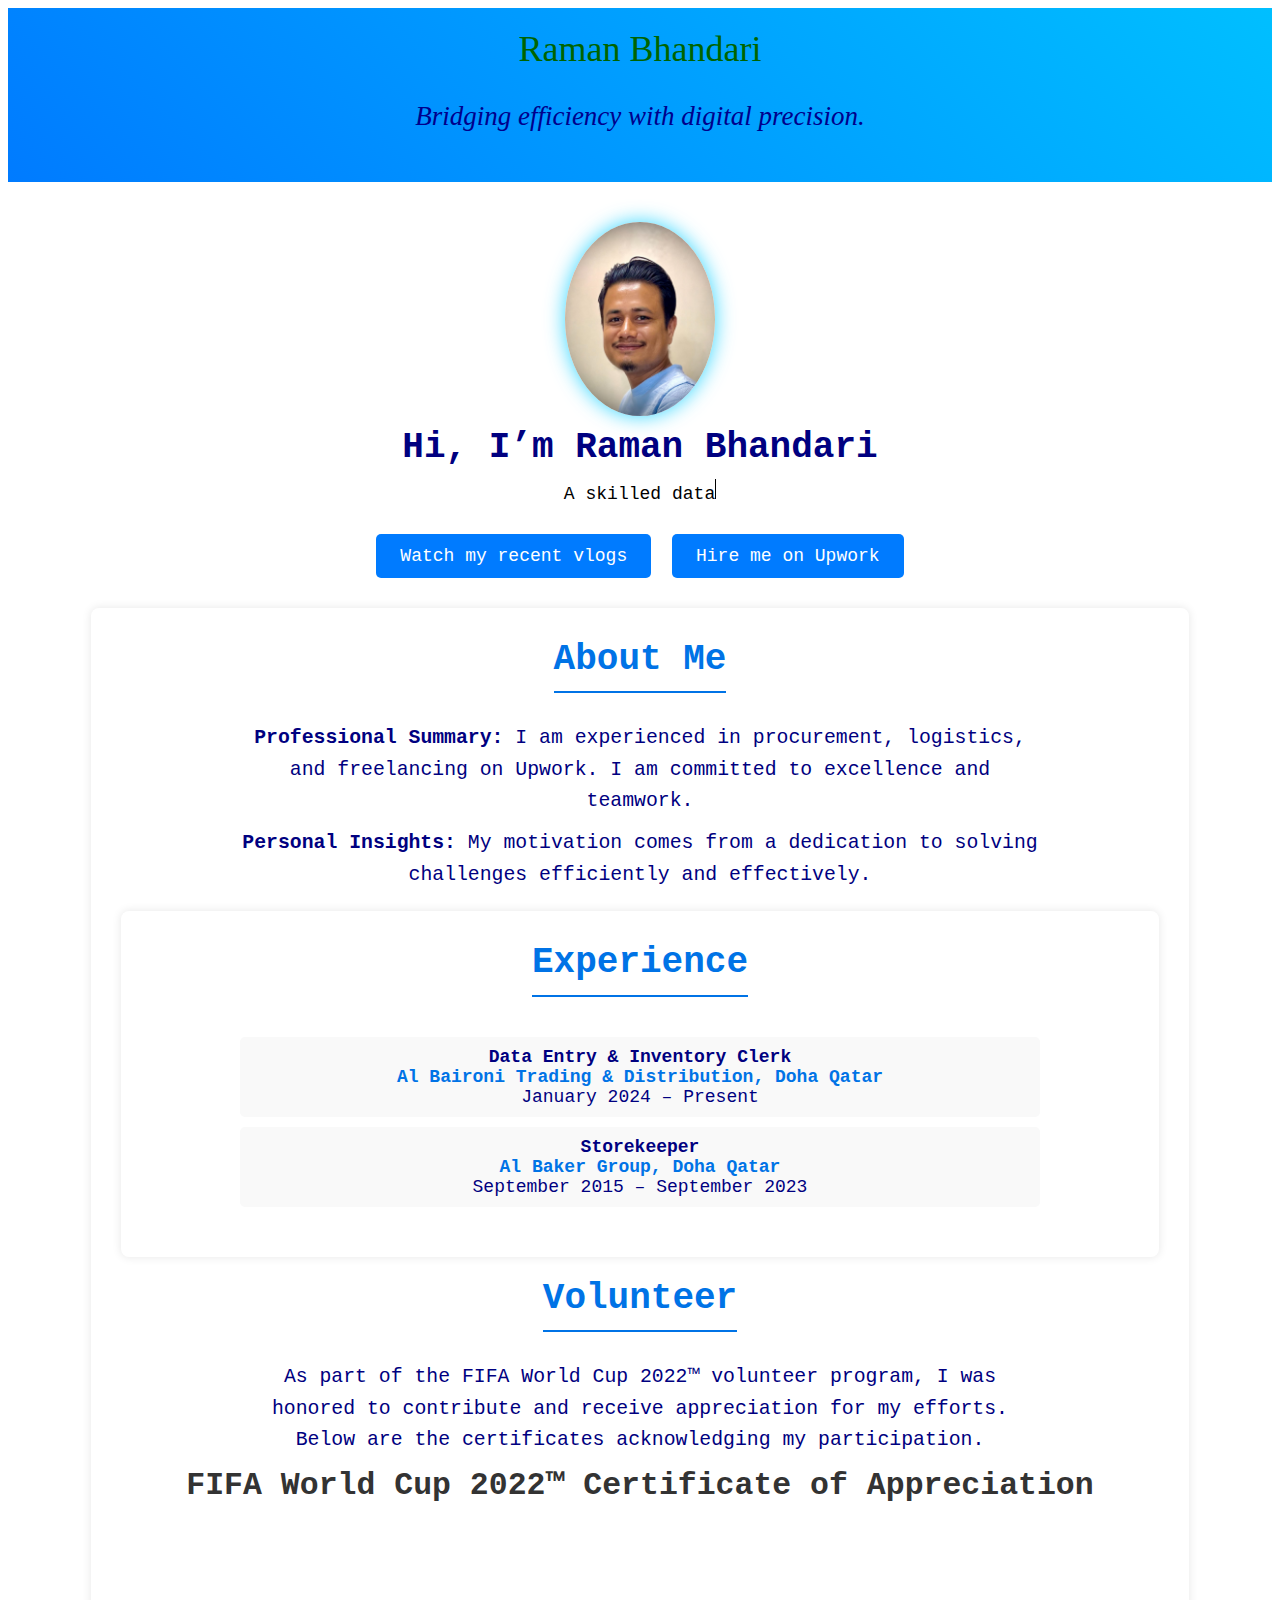
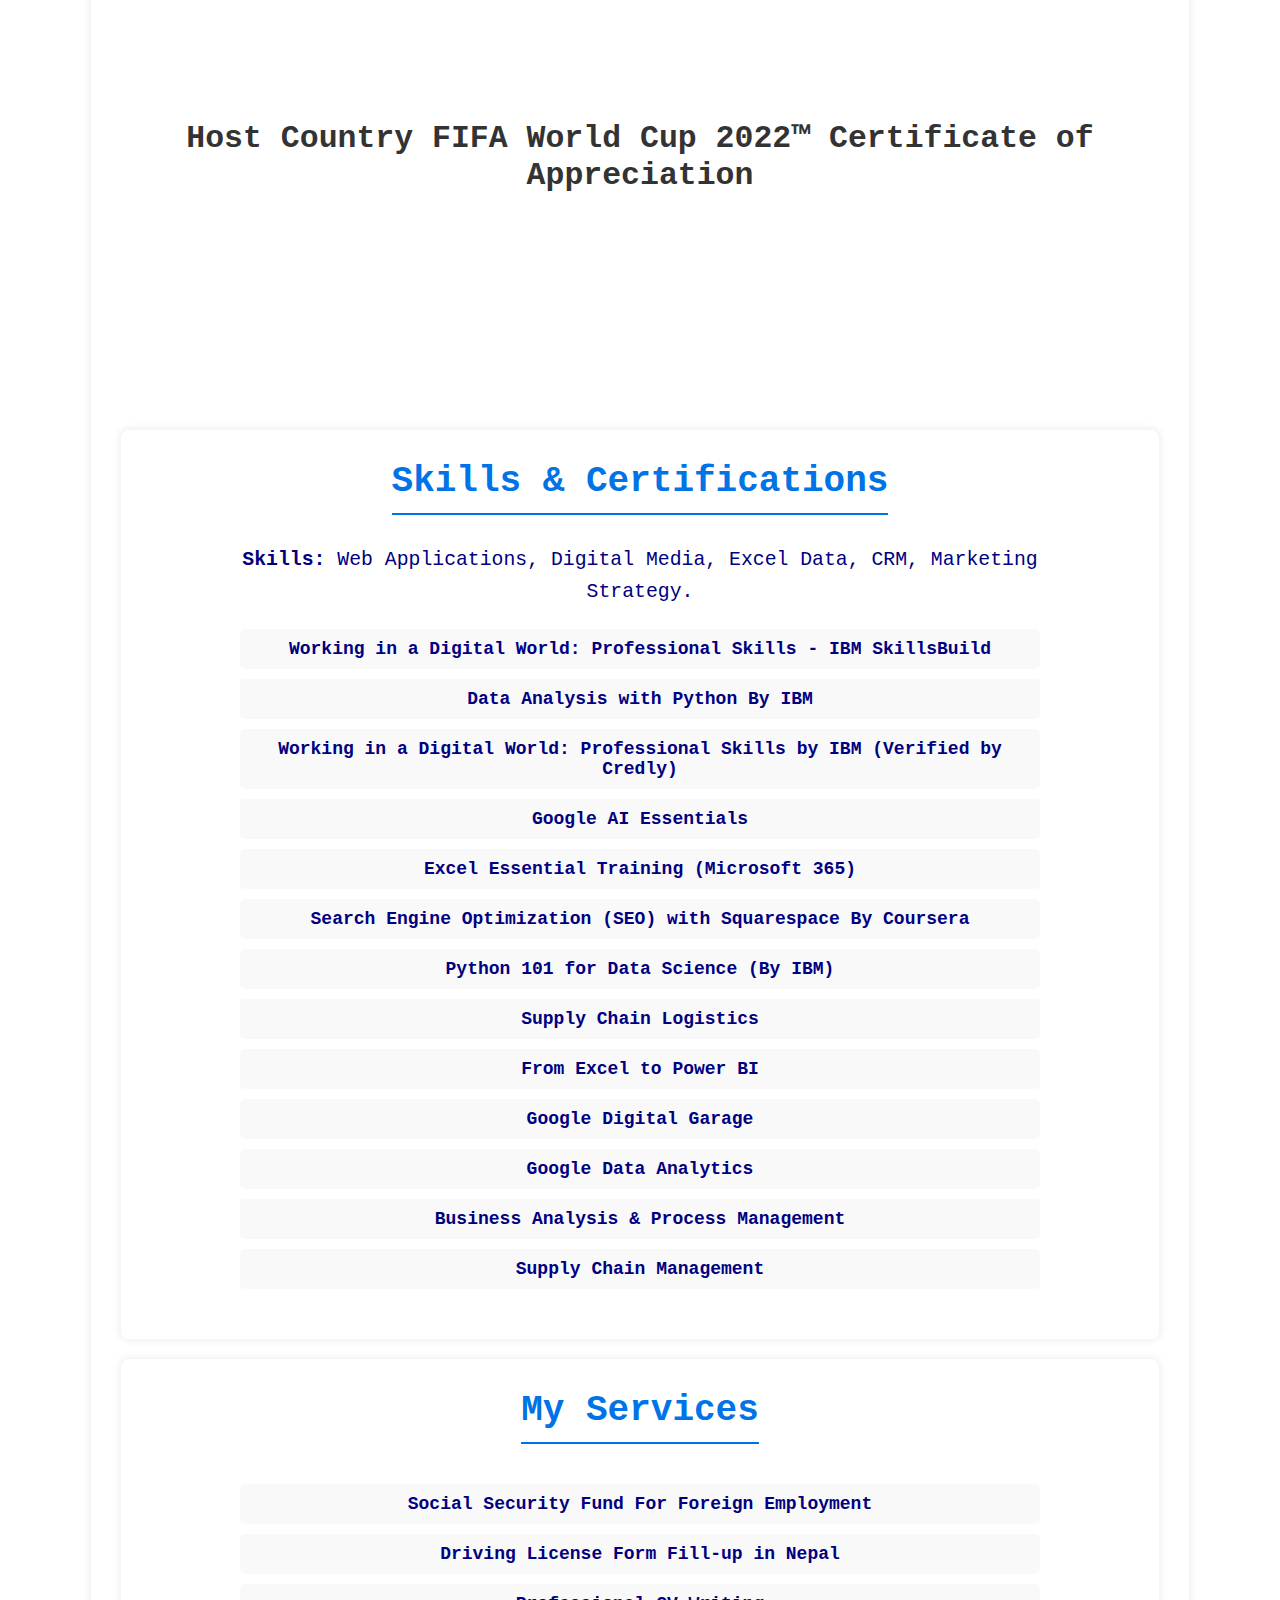
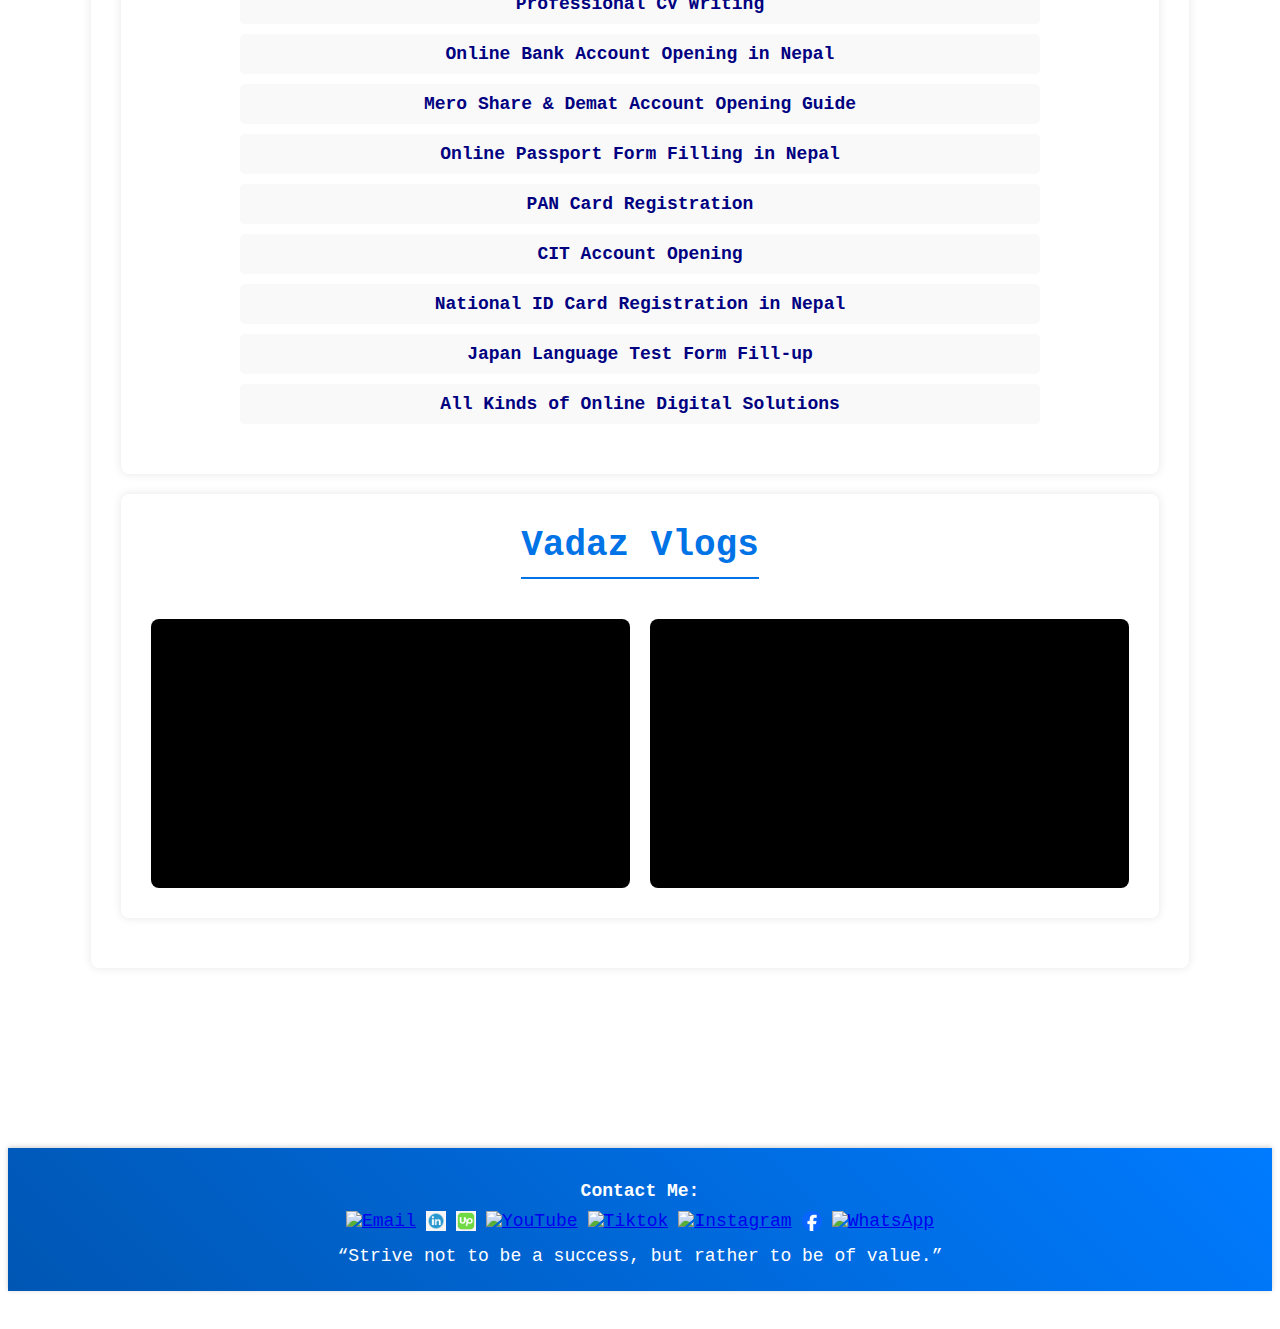
==== commit 9b99d5b1: "Update index.html" ====
--- a/docs/index.html
+++ b/docs/index.html
@@ -5,7 +5,7 @@
     <meta name="viewport" content="width=device-width, initial-scale=0.5">
     <meta name="description" content="Raman Bhandari - Inventory Strategist and Data Entry Specialist with a passion for digital solutions.">
     <title>Raman Bhandari - Inventory Strategist</title>
-   <link rel="icon" href="docs/assets/rmn.ico.jpg" type="image/x-icon">
+   <link rel="icon" href="docs/assets/raman.ico" type="image/x-icon">
     <link rel="stylesheet" href="assets/styles.css">
     <script src="assets/script.js"></script>
 </head>
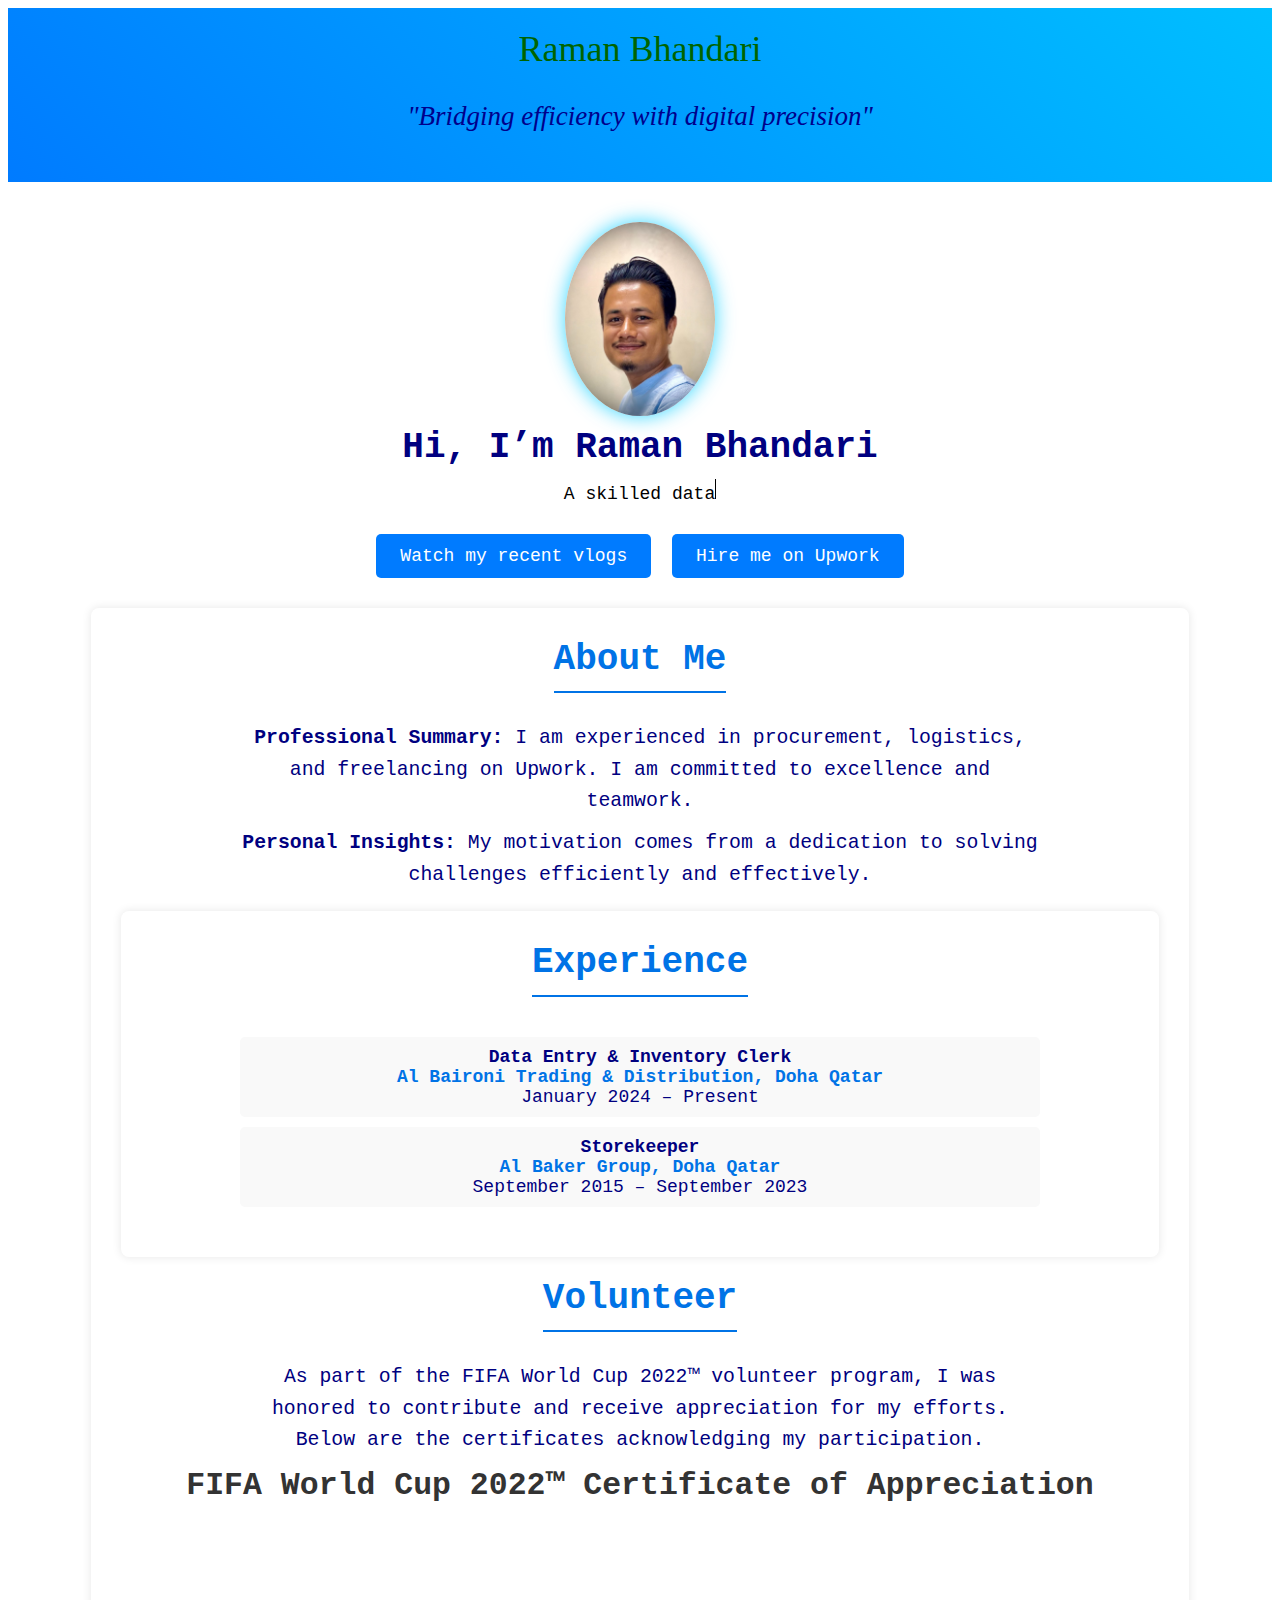
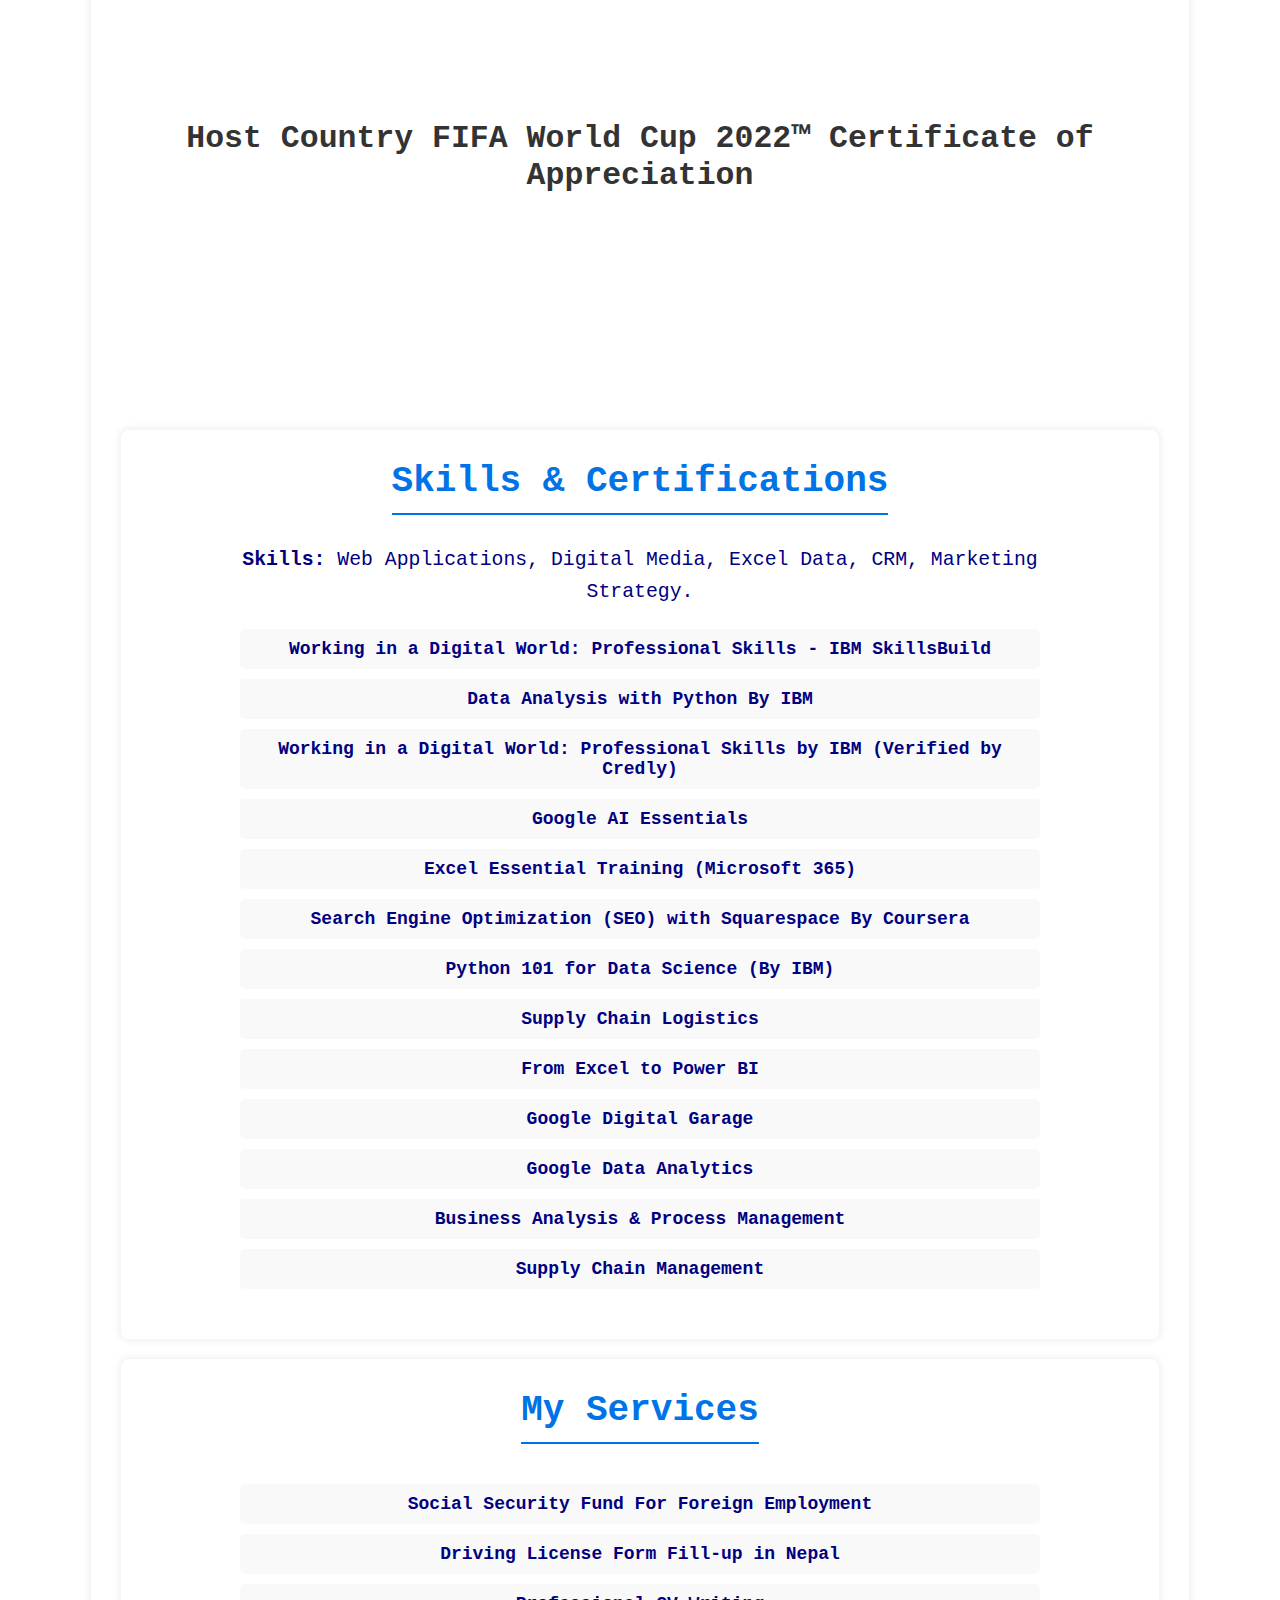
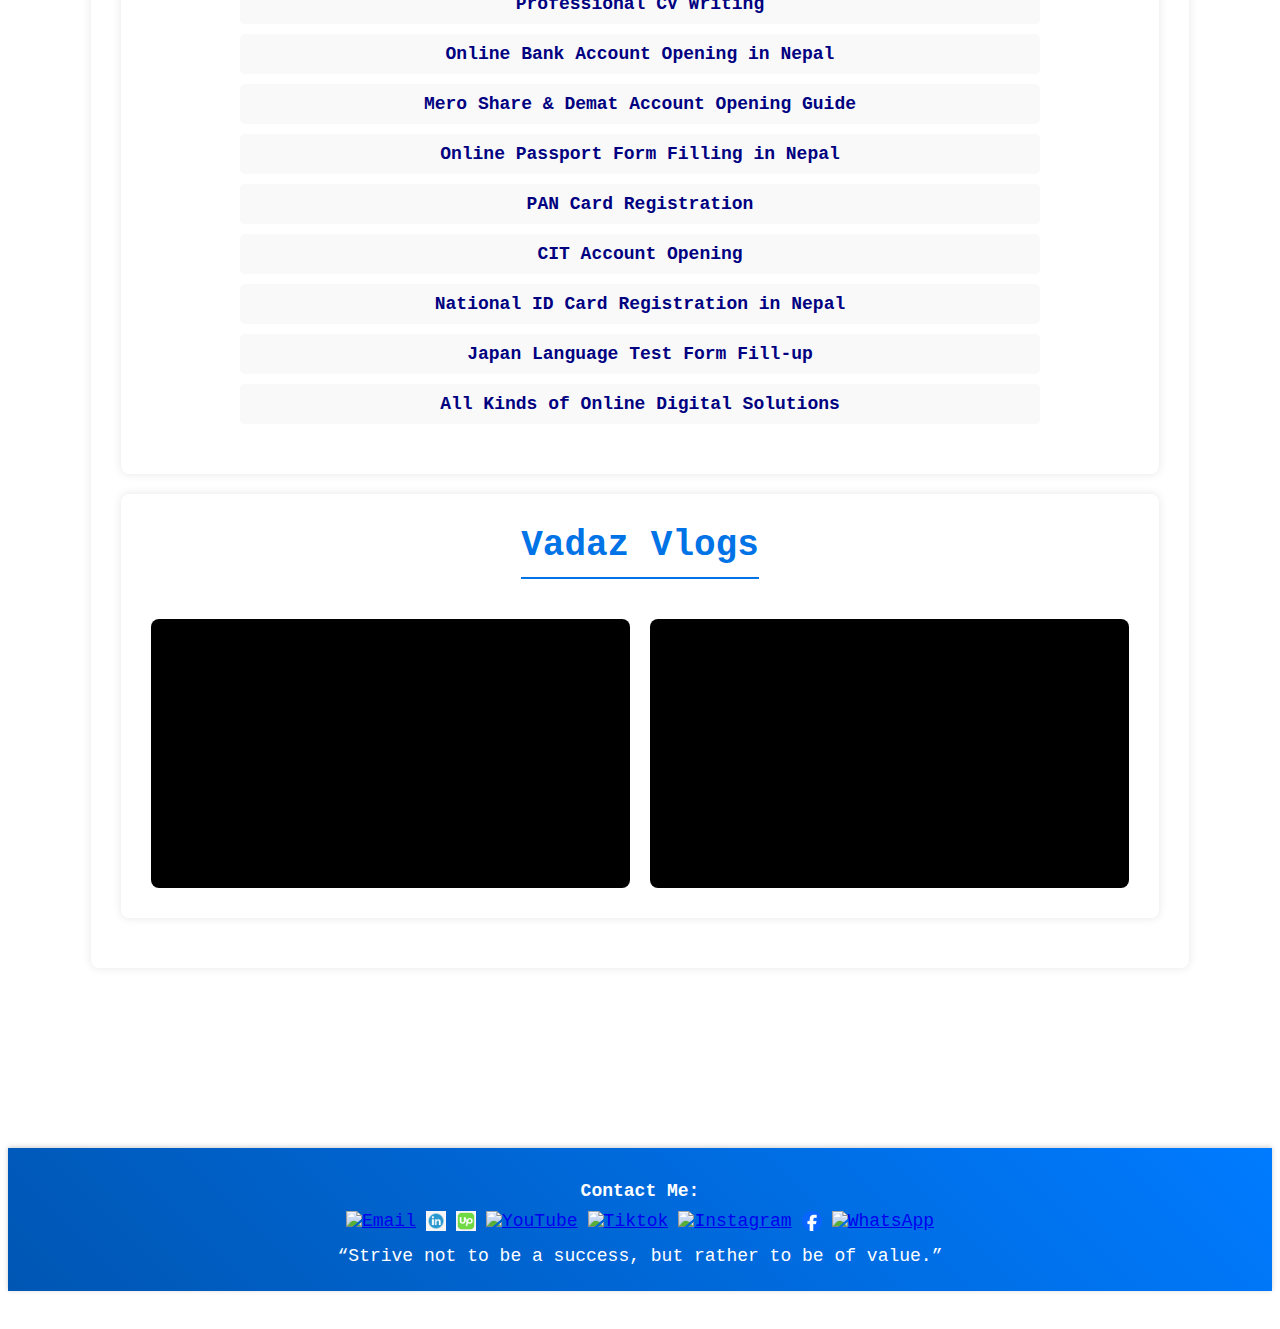
==== commit dcd3b618: "Update index.html" ====
--- a/docs/index.html
+++ b/docs/index.html
@@ -5,7 +5,7 @@
     <meta name="viewport" content="width=device-width, initial-scale=0.5">
     <meta name="description" content="Raman Bhandari - Inventory Strategist and Data Entry Specialist with a passion for digital solutions.">
     <title>Raman Bhandari - Inventory Strategist</title>
-   <link rel="icon" href="docs/assets/raman.ico" type="image/x-icon">
+   <link rel="icon" href="assets/rmn.ico.jpg" type="image/x-icon">
     <link rel="stylesheet" href="assets/styles.css">
     <script src="assets/script.js"></script>
 </head>
@@ -13,7 +13,7 @@
     <header>
         <div class="container">
            <h1 class="name" style="font-weight: normal; color: darkgreen; font-family: 'Times New Roman', sans-serif;">Raman Bhandari</h1>
-            <p class="quote" style="color: darkblue; font-family: 'Times New Roman', Times, serif;">Bridging efficiency with digital precision.</p>
+            <p class="quote" style="color: darkblue; font-family: 'Times New Roman', Times, serif;">"Bridging efficiency with digital precision"</p>
         </div>
     </header>
  <main class="container">
@@ -115,7 +115,7 @@
                     <a href="https://www.tiktok.com/@ramanbhandari007" target="_blank" rel="noopener"><img src="assets/tiktok.png" alt="Tiktok" class="social-icon"></a>
                     <a href="https://www.instagram.com/ramanbhandari1991?igsh=OTJwOXNiMTQxaW1k" target="_blank" rel="noopener"><img src="assets/instagram.png" alt="Instagram" class="social-icon"></a>
                     <a href="https://www.facebook.com/ramanbhandari07" target="_blank" rel="noopener"><img src="assets/facebook.png" alt="Facebook" class="social-icon"></a>
-                    <a href="https://wa.me/9810430546" target="_blank" rel="noopener"><img src="assets/whatsapp.png" alt="WhatsApp" class="social-icon"></a>
+                    <a href="https://wa.me/9779810430546" target="_blank" rel="noopener"><img src="assets/whatsapp.png" alt="WhatsApp" class="social-icon"></a>
                 </div>
             </div>
             <p class="footer-quote">“Strive not to be a success, but rather to be of value.”</p>
